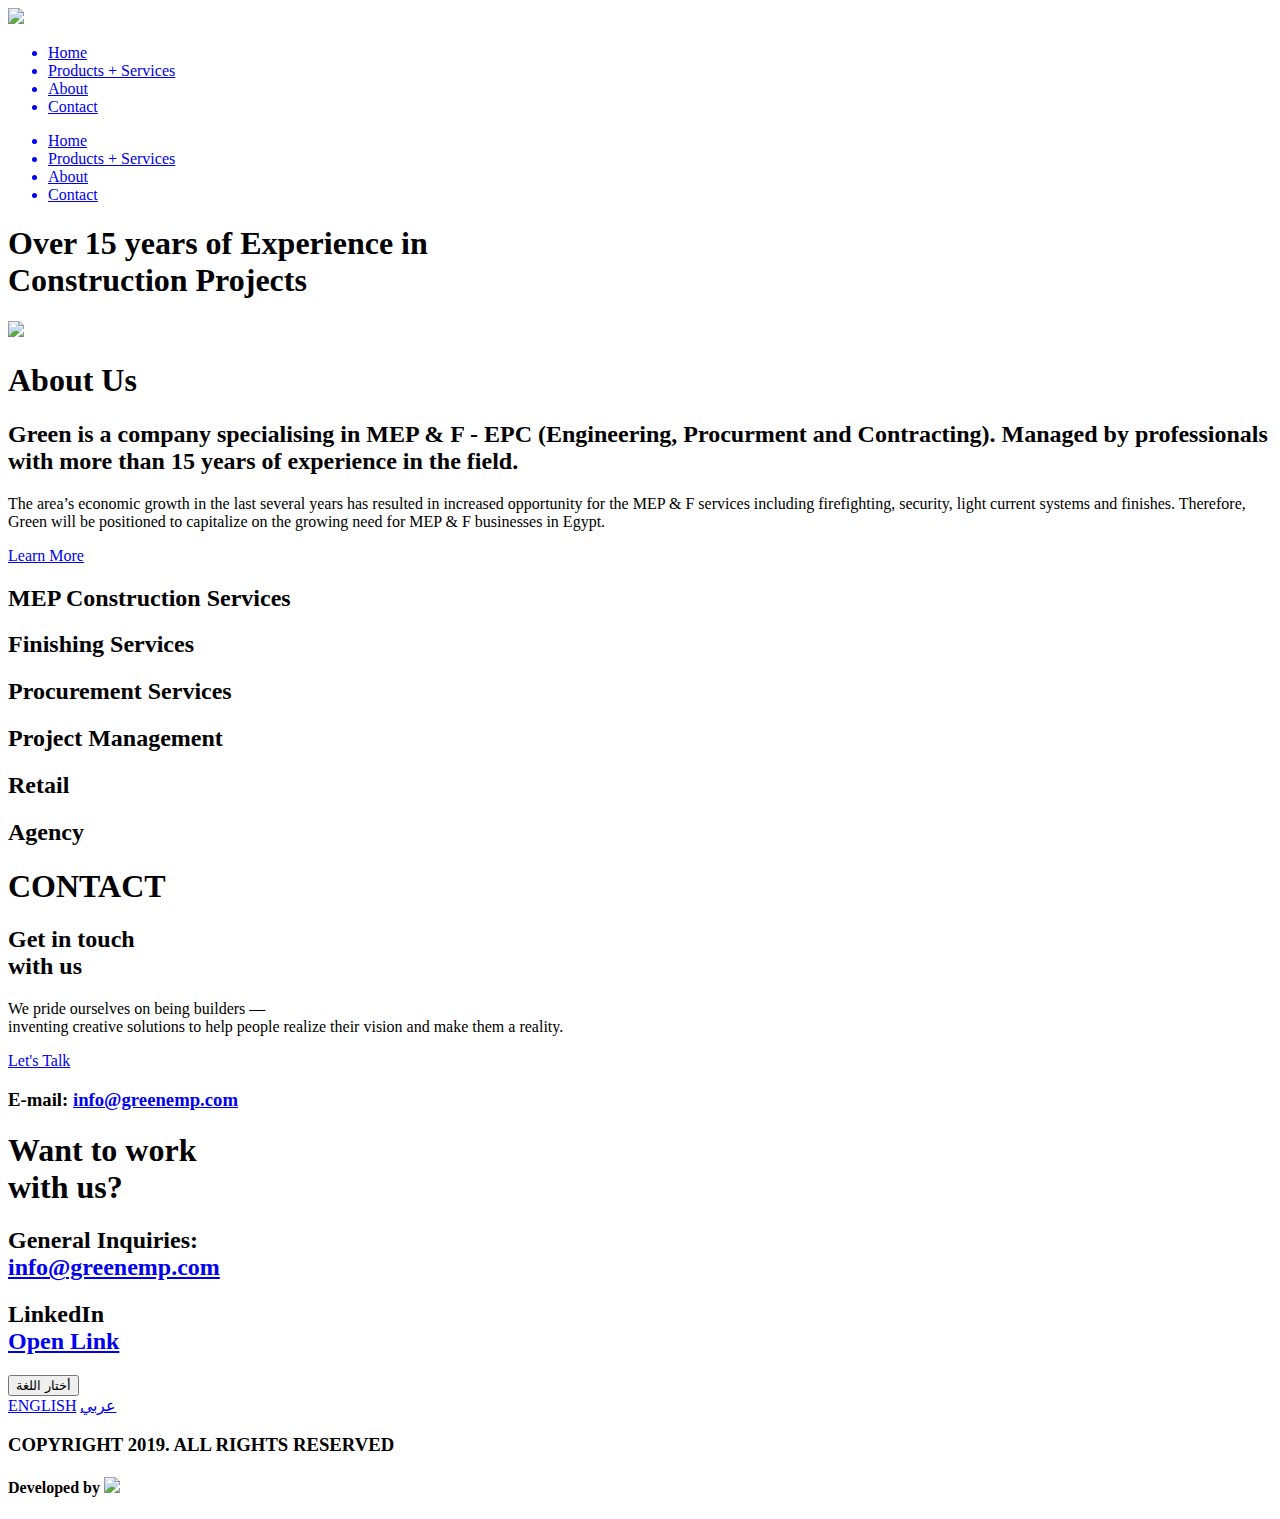
==== index.html @ 21b4caaf "Add files via upload" ====
<!doctype html>
<html lang="en">

<head>

    <title>Green - Electromechanical Projects</title>
    <meta charset="UTF-8" />
    <meta name="viewport" content="width=device-width, initial-scale=1, maximum-scale=1, minimum-scale=1, user-scalable=no" />
    <link rel="shortcut icon" type="image/png" href="img/generic/favicon.png" />

    <!--fonts-->
    <link href="https://fonts.googleapis.com/css?family=Montserrat:400,600,800" rel="stylesheet">
    
    <!-- css -->
    <link rel="stylesheet" type="text/css" href="css/reset.css">
    <link rel="stylesheet" type="text/css" href="css/style.css">
    <link rel="stylesheet" type="text/css" href="css/hamburgers.css" rel="stylesheet">

</head>


<body>

    <nav>

        <div class="flex-1">
            <a href="index.html"><img src="img/generic/green-logo-white.svg"></a>
        </div>

        <ul class="flex-2 desktop-nav">
            <a href="index.html">
                <li class="current-page">Home</li>
            </a>

            <a href="products.html">
                <li>Products + Services</li>
            </a>

            <a href="aboutus-company.html">
                <li>About</li>
            </a>

            <a href="contact.html">
                <li>Contact</li>
            </a>
        </ul>

        <div class="hamburger hamburger--3dy" type="button" id="burger-button">
            <span class="hamburger-box">
                <span class="hamburger-inner"></span>
            </span>
        </div>

        <div id="mobileMenu" class="mobileMenuInactive">

            <ul id="mobileMenuUl" class="UlTransparent">

                <a href="index.html">
                    <li class="current-page">Home</li>
                </a>

                <a href="products.html">
                    <li>Products + Services</li>
                </a>

                <a href="aboutus-company.html">
                    <li>About</li>
                </a>

                <a href="contact.html">
                    <li>Contact</li>
                </a>

            </ul>

        </div>

    </nav>
    
    <section class="homepage-intro">
        
        <h1>Over 15 years of Experience in<br>Construction Projects</h1>
        <img src="img/homepage/more.svg">
        
    </section>
    
    <section class="homepage-intro-img"></section>
    
    <section class="homepage-about">
        <div class="page-padding">
            <div class="flex-1">
                <h1>About Us</h1>
                <h2>Green is a company specialising in MEP & F - EPC (Engineering, Procurment and Contracting). Managed by professionals with more than 15 years of experience in the field.</h2>
                <p>The area’s economic growth in the last several years has resulted in increased opportunity for the MEP & F services including firefighting, security, light current systems and finishes. Therefore, Green will be positioned to capitalize on the growing need for MEP & F businesses in Egypt.</p>
                <a href="aboutus-company.html" class="CTA"><div>Learn More</div></a>
            </div>
            <div class="flex-2">
                
            </div>
        </div>
    </section>
    
    <section class="homepage-services">
        
        <div class="flex-1">
            <a href="products.html"><div class="img"></div></a>
            <h2>MEP Construction Services</h2>
        </div>
        <div class="flex-2">
            <a href="products.html"><div class="img"></div></a>
            <h2>Finishing Services</h2>
        </div>
        <div class="flex-3">
            <a href="products.html"><div class="img"></div></a>
            <h2>Procurement Services</h2>
        </div>
        
        <div class="flex-4">
            <a href="products.html"><div class="img"></div></a>
            <h2>Project Management</h2>
        </div>
        <div class="flex-5">
            <a href="products.html"><div class="img"></div></a>
            <h2>Retail</h2>
        </div>
        <div class="flex-6">
            <a href="products.html"><div class="img"></div></a>
            <h2>Agency</h2>
        </div>
        
    </section>
    
    <section class="homepage-contact">
        
        <h1>CONTACT</h1>
        
        <div class="half-section">
        
            <div class="border"></div>
            
            <h2>Get in touch<br>with us</h2>
            
            <p>We pride ourselves on being builders —<br>
                inventing creative solutions to help people realize their vision and make them a reality.</p>
            
            <a href="#" class="letstalk"><div>Let's Talk</div></a>
            
            <h3>E-mail: <a href="#">info@greenemp.com</a></h3>
            
            <div class="border"></div>
        
        </div>
        
    </section>
    
    <footer>
        
        <div class="contact">
            <h1>Want to work<br>with us?</h1>
            <h2>General Inquiries:<br><a href="mailto:info@greenemp.com">info@greenemp.com</a></h2>
            <h2>LinkedIn<br><a href="https://www.linkedin.com/company/green-electromechanical-projects/?viewAsMember=true" target="_blank">Open Link</a></h2>
        </div>
		
		
			  <div class="dropdown lang-img">
  <button onclick="myFunction()" class="dropbtn">أختار اللغة</button>
  <div id="myDropdown" class="dropdown-content">
    <a href="#">ENGLISH</a>
    <a href="ar/index.html">عربي</a>
  </div>
</div>	
        
        <div class="credits">
            <h3>COPYRIGHT 2019. ALL RIGHTS RESERVED</h3>
            <h4>Developed by <a href="http://letterlust.studio" target="_blank"><img src="img/generic/letterlust_logo_white.svg"></a></h4>
        </div>
		
		

        
    </footer>
    
  	<script>
/* When the user clicks on the button, 
toggle between hiding and showing the dropdown content */
function myFunction() {
  document.getElementById("myDropdown").classList.toggle("show");
}

// Close the dropdown if the user clicks outside of it
window.onclick = function(event) {
  if (!event.target.matches('.dropbtn')) {
    var dropdowns = document.getElementsByClassName("dropdown-content");
    var i;
    for (i = 0; i < dropdowns.length; i++) {
      var openDropdown = dropdowns[i];
      if (openDropdown.classList.contains('show')) {
        openDropdown.classList.remove('show');
      }
    }
  }
}
</script>  
    
    <!--Hamburger Button Animation-->

    <script>
        // Look for .hamburger
        var hamburger = document.querySelector(".hamburger");
        var mobileMenu = document.querySelector("#mobileMenu");
        var mobileMenuUl = document.querySelector("#mobileMenuUl");
        // On click
        hamburger.addEventListener("click", function() {
            // Toggle class "is-active"
            hamburger.classList.toggle("is-active");
            // Open Menu
            mobileMenu.classList.toggle("mobileMenuActive");
            // Show Links
            mobileMenuUl.classList.toggle("UlOpaque");
        });
    </script>





</body>

</html>
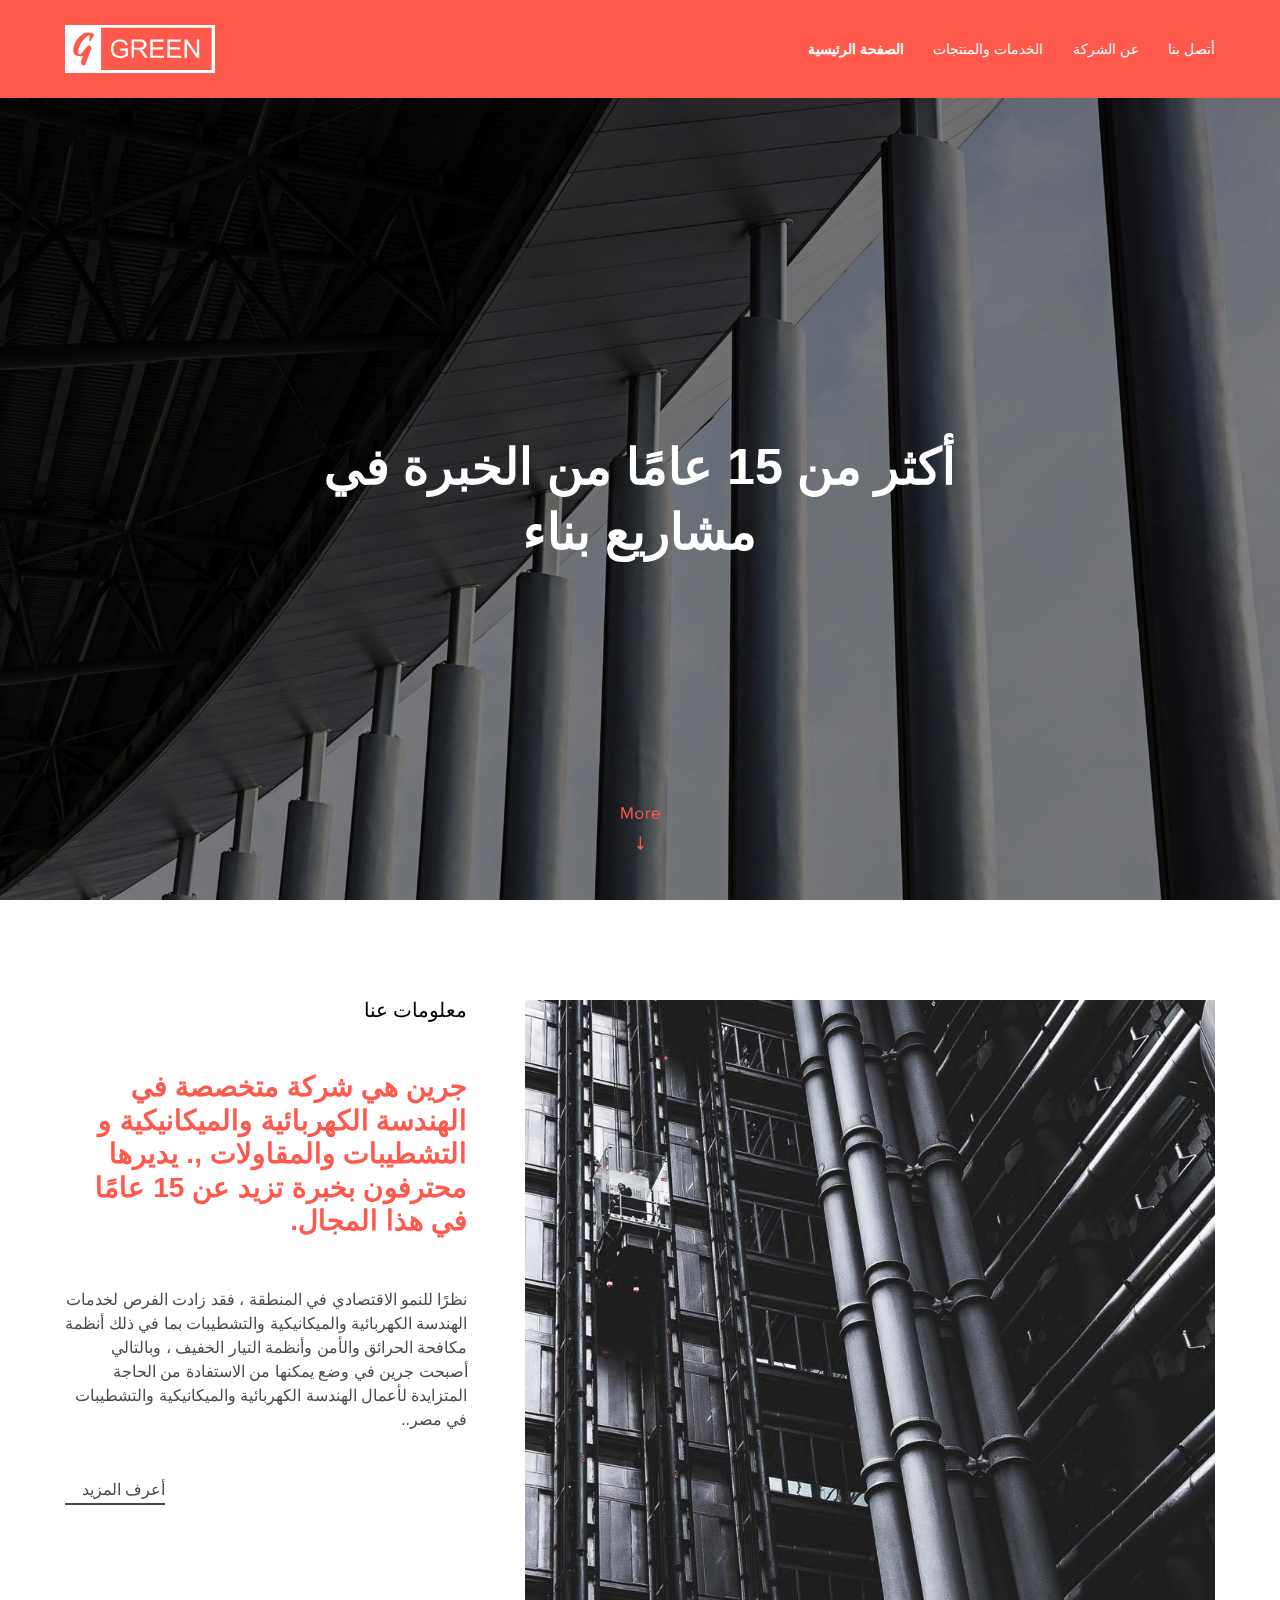
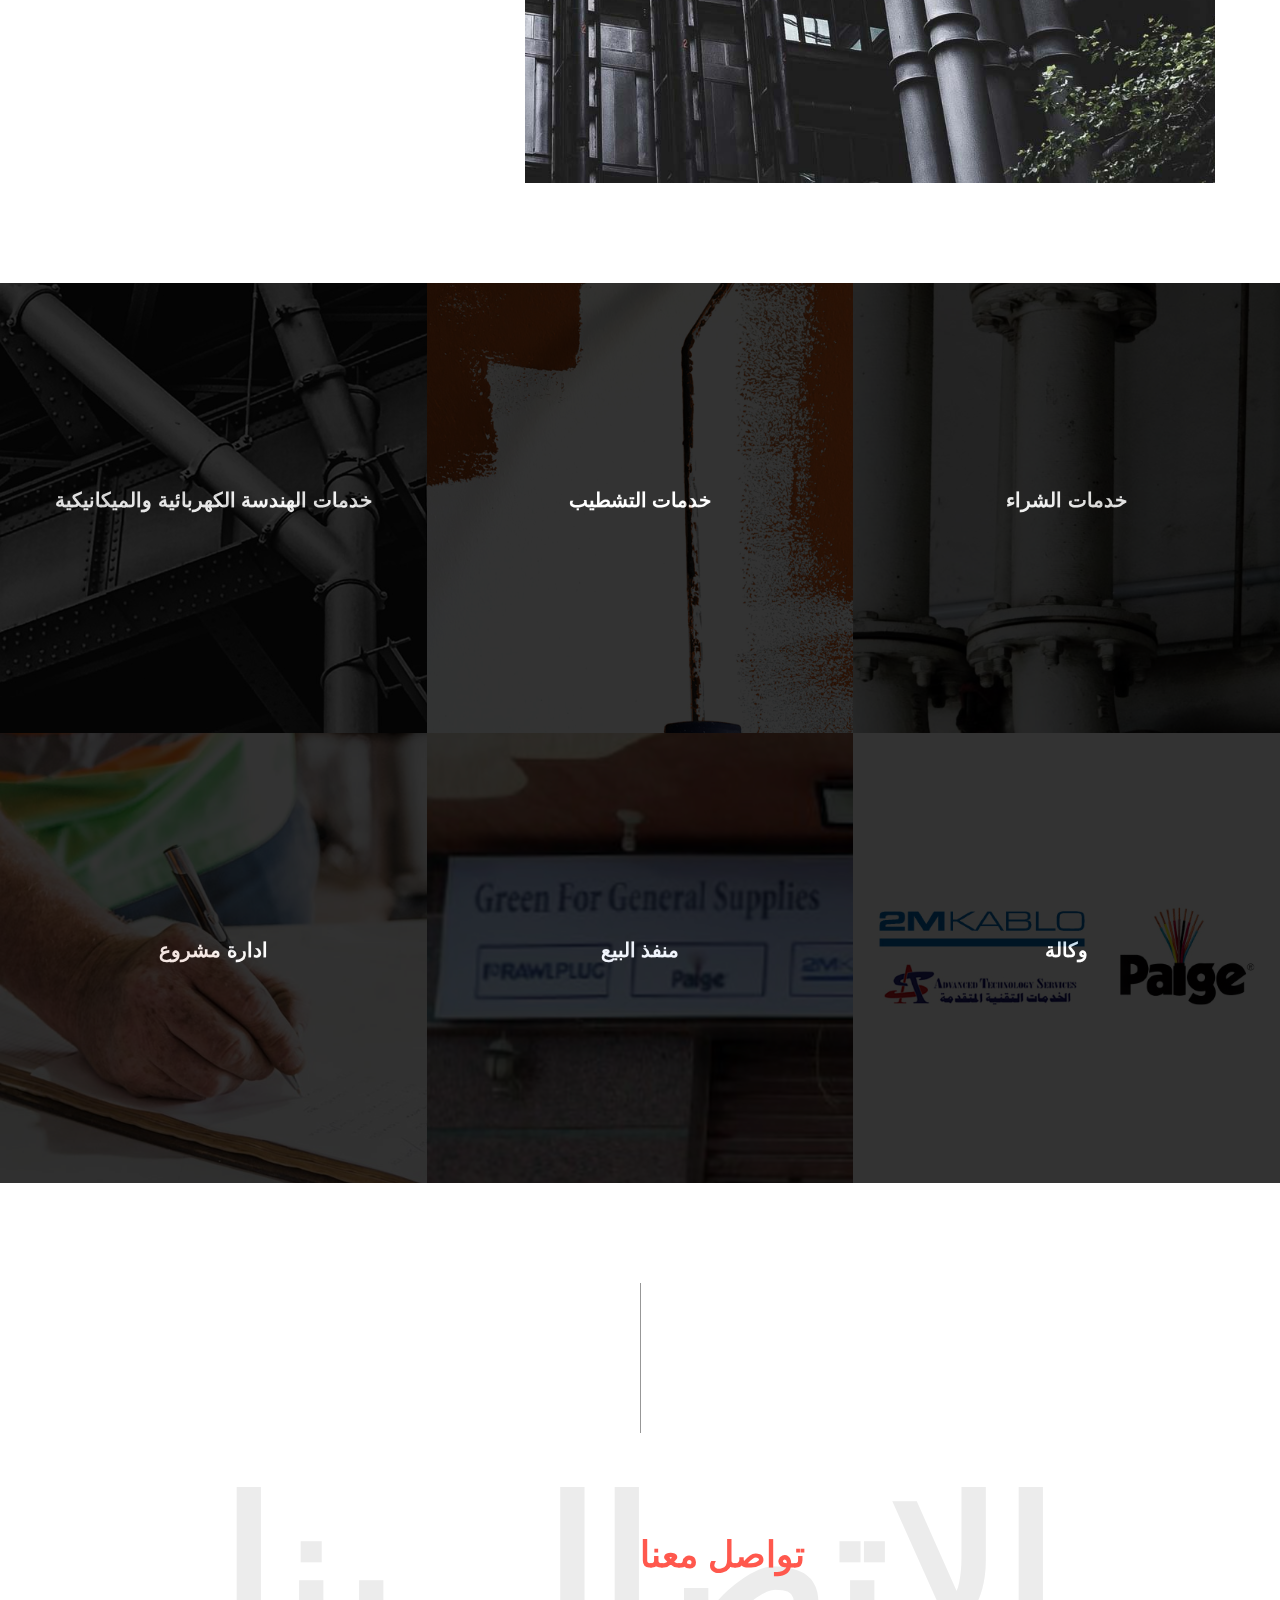
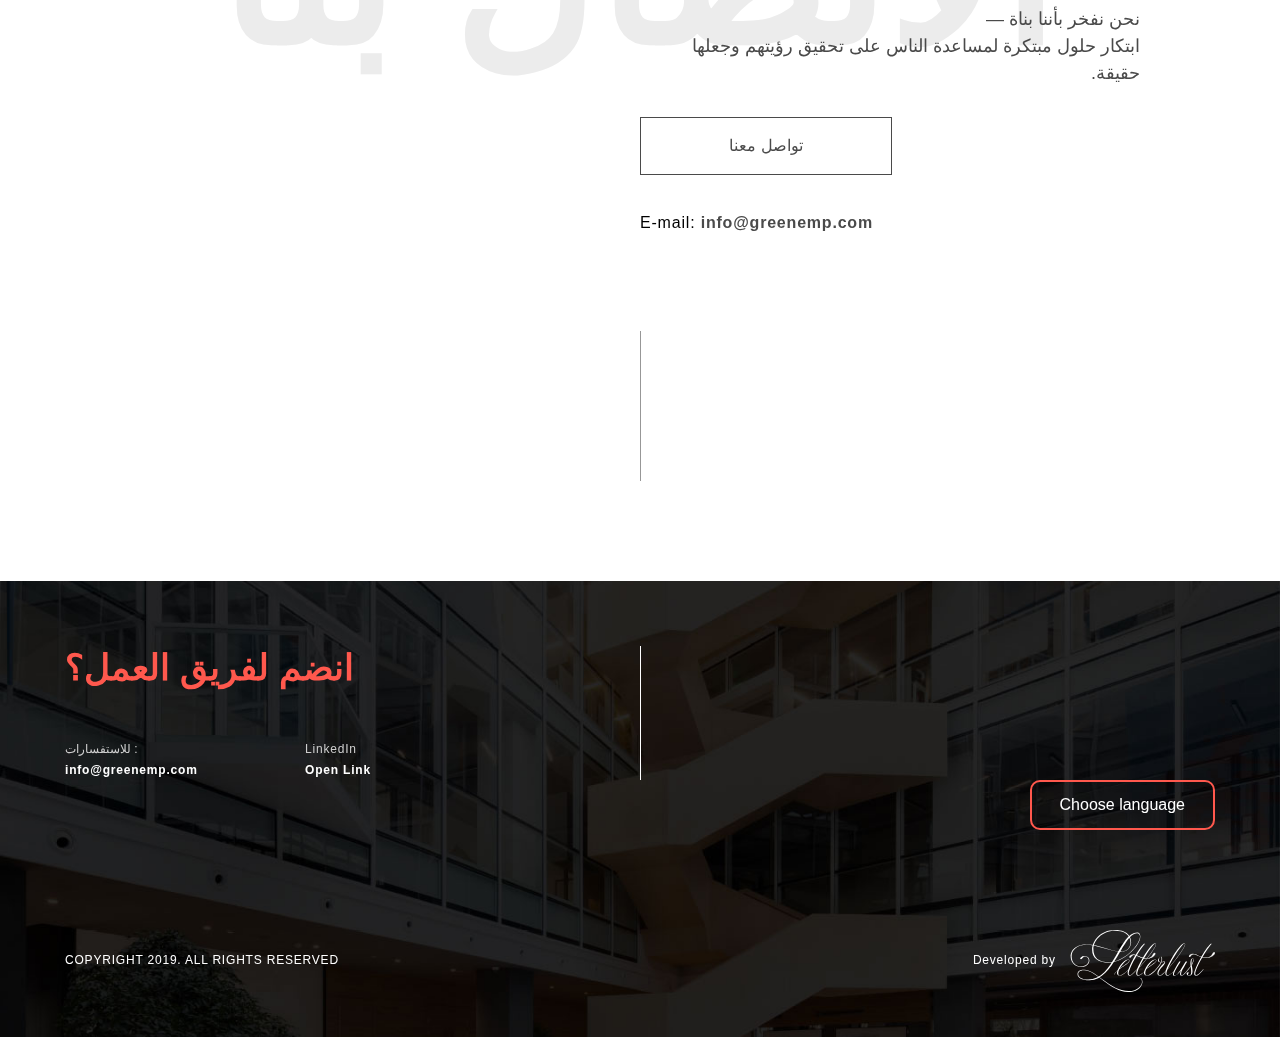
==== commit 24786506: "Add files via upload" ====
--- a/index.html
+++ b/index.html
@@ -1,5 +1,5 @@
 <!doctype html>
-<html lang="en">
+<html lang="en" >
 
 <head>
 
@@ -9,12 +9,16 @@
     <link rel="shortcut icon" type="image/png" href="img/generic/favicon.png" />
 
     <!--fonts-->
-    <link href="https://fonts.googleapis.com/css?family=Montserrat:400,600,800" rel="stylesheet">
+<link href="https://fonts.googleapis.com/css2?family=Almarai&display=swap" rel="stylesheet">
     
     <!-- css -->
     <link rel="stylesheet" type="text/css" href="css/reset.css">
     <link rel="stylesheet" type="text/css" href="css/style.css">
     <link rel="stylesheet" type="text/css" href="css/hamburgers.css" rel="stylesheet">
+	
+	
+	<link href="https://fonts.googleapis.com/css2?family=Almarai:wght@300&display=swap" rel="stylesheet">
+
 
 </head>
 
@@ -29,19 +33,19 @@
 
         <ul class="flex-2 desktop-nav">
             <a href="index.html">
-                <li class="current-page">Home</li>
+                <li class="current-page">الصفحة الرئيسية</li>
             </a>
 
             <a href="products.html">
-                <li>Products + Services</li>
+                <li>الخدمات والمنتجات</li>
             </a>
 
             <a href="aboutus-company.html">
-                <li>About</li>
+                <li>عن الشركة</li>
             </a>
 
             <a href="contact.html">
-                <li>Contact</li>
+                <li>أتصل بنا</li>
             </a>
         </ul>
 
@@ -55,21 +59,21 @@
 
             <ul id="mobileMenuUl" class="UlTransparent">
 
-                <a href="index.html">
-                    <li class="current-page">Home</li>
-                </a>
-
-                <a href="products.html">
-                    <li>Products + Services</li>
-                </a>
-
-                <a href="aboutus-company.html">
-                    <li>About</li>
-                </a>
-
-                <a href="contact.html">
-                    <li>Contact</li>
-                </a>
+            <a href="index.html">
+                <li class="current-page">الصفحة الرئيسية</li>
+            </a>
+
+            <a href="products.html">
+                <li>الخدمات والمنتجات</li>
+            </a>
+
+            <a href="aboutus-company.html">
+                <li>عن الشركة</li>
+            </a>
+
+            <a href="contact.html">
+                <li>أتصل بنا</li>
+            </a>
 
             </ul>
 
@@ -79,7 +83,8 @@
     
     <section class="homepage-intro">
         
-        <h1>Over 15 years of Experience in<br>Construction Projects</h1>
+        <h1>أكثر من 15 عامًا من الخبرة في
+<br>مشاريع بناء</h1>
         <img src="img/homepage/more.svg">
         
     </section>
@@ -89,10 +94,10 @@
     <section class="homepage-about">
         <div class="page-padding">
             <div class="flex-1">
-                <h1>About Us</h1>
-                <h2>Green is a company specialising in MEP & F - EPC (Engineering, Procurment and Contracting). Managed by professionals with more than 15 years of experience in the field.</h2>
-                <p>The area’s economic growth in the last several years has resulted in increased opportunity for the MEP & F services including firefighting, security, light current systems and finishes. Therefore, Green will be positioned to capitalize on the growing need for MEP & F businesses in Egypt.</p>
-                <a href="aboutus-company.html" class="CTA"><div>Learn More</div></a>
+                <h1 dir="rtl">معلومات عنا</h1>
+                <h2 dir="rtl">جرين هي شركة متخصصة في الهندسة الكهربائية والميكانيكية و التشطيبات والمقاولات ,. يديرها محترفون بخبرة تزيد عن 15 عامًا في هذا المجال.</h2>
+                <p dir="rtl">نظرًا للنمو الاقتصادي في المنطقة ، فقد زادت الفرص لخدمات الهندسة الكهربائية والميكانيكية والتشطيبات بما في ذلك أنظمة مكافحة الحرائق والأمن وأنظمة التيار الخفيف ، وبالتالي أصبحت جرين  في وضع يمكنها من الاستفادة من الحاجة المتزايدة لأعمال الهندسة الكهربائية والميكانيكية والتشطيبات  في مصر..</p>
+                <a href="aboutus-company.html " class="CTA"> <div dir="rtl">أعرف المزيد</div> </a>
             </div>
             <div class="flex-2">
                 
@@ -104,79 +109,76 @@
         
         <div class="flex-1">
             <a href="products.html"><div class="img"></div></a>
-            <h2>MEP Construction Services</h2>
+            <h2>خدمات الهندسة الكهربائية والميكانيكية </h2>
         </div>
         <div class="flex-2">
             <a href="products.html"><div class="img"></div></a>
-            <h2>Finishing Services</h2>
+            <h2>خدمات التشطيب</h2>
         </div>
         <div class="flex-3">
             <a href="products.html"><div class="img"></div></a>
-            <h2>Procurement Services</h2>
+            <h2>خدمات الشراء</h2>
         </div>
         
         <div class="flex-4">
             <a href="products.html"><div class="img"></div></a>
-            <h2>Project Management</h2>
+            <h2>ادارة مشروع</h2>
         </div>
         <div class="flex-5">
             <a href="products.html"><div class="img"></div></a>
-            <h2>Retail</h2>
+            <h2>منفذ البيع</h2>
         </div>
         <div class="flex-6">
             <a href="products.html"><div class="img"></div></a>
-            <h2>Agency</h2>
+            <h2>وكالة</h2>
         </div>
         
     </section>
     
     <section class="homepage-contact">
         
-        <h1>CONTACT</h1>
+        <h1>الاتصال بنا</h1>
         
         <div class="half-section">
         
             <div class="border"></div>
             
-            <h2>Get in touch<br>with us</h2>
-            
-            <p>We pride ourselves on being builders —<br>
-                inventing creative solutions to help people realize their vision and make them a reality.</p>
-            
-            <a href="#" class="letstalk"><div>Let's Talk</div></a>
+            <h2 > تواصل معنا </h2>
+            
+            <p dir="rtl">نحن نفخر بأننا بناة —<br>
+               ابتكار حلول مبتكرة لمساعدة الناس على تحقيق رؤيتهم وجعلها حقيقة. </p>
+            
+            <a href="#" class="letstalk"><div>تواصل معنا</div></a>
             
             <h3>E-mail: <a href="#">info@greenemp.com</a></h3>
             
             <div class="border"></div>
         
         </div>
-        
     </section>
     
     <footer>
         
-        <div class="contact">
-            <h1>Want to work<br>with us?</h1>
-            <h2>General Inquiries:<br><a href="mailto:info@greenemp.com">info@greenemp.com</a></h2>
+       <div class="contact" >
+            <h1  >انضم لفريق العمل؟</h1>
+            <h2>للاستفسارات :<br><a href="mailto:info@greenemp.com">info@greenemp.com</a></h2>
             <h2>LinkedIn<br><a href="https://www.linkedin.com/company/green-electromechanical-projects/?viewAsMember=true" target="_blank">Open Link</a></h2>
         </div>
 		
 		
-			  <div class="dropdown lang-img">
-  <button onclick="myFunction()" class="dropbtn">أختار اللغة</button>
-  <div id="myDropdown" class="dropdown-content">
-    <a href="#">ENGLISH</a>
-    <a href="ar/index.html">عربي</a>
-  </div>
-</div>	
+		
+				  <div class="dropdown lang-img">
+		  <button onclick="myFunction()" class="dropbtn">Choose language</button>
+		  <div id="myDropdown" class="dropdown-content">
+			<a href="#">عربي</a>
+			<a href="../index.html">ENGLISH</a>
+		  </div>
+		</div>		
         
         <div class="credits">
             <h3>COPYRIGHT 2019. ALL RIGHTS RESERVED</h3>
             <h4>Developed by <a href="http://letterlust.studio" target="_blank"><img src="img/generic/letterlust_logo_white.svg"></a></h4>
         </div>
-		
-		
-
         
     </footer>
     
--- a/css/style.css
+++ b/css/style.css
@@ -0,0 +1,1444 @@
+body {
+    font-family: 'Montserrat', sans-serif;
+    letter-spacing: 0.05em;
+}
+
+
+
+
+/*Generic Classes*/
+
+.nav-space {
+    padding-top: 75px;
+}
+
+.page-padding {
+    padding-left: 65px;
+    padding-right: 65px;
+}
+
+.CTA-section {
+    background: #FF584D;
+    text-align: center;
+    color: #fff;
+    padding: 120px 40px;
+}
+
+.CTA-section h2 {
+    font-size: 40px;
+    font-weight: 600;
+}
+
+.CTA-section p {
+    margin: 40px auto;
+    max-width: 700px;
+    line-height: 2.1em;
+}
+
+.CTA-section .contactus {
+    color: #fff;
+    text-decoration: none;
+}
+
+.CTA-section .contactus div {
+    border: solid 1px #fff;
+    width: 250px;
+    text-align: center;
+    padding: 20px 0;
+    margin: 0 auto;
+}
+
+.CTA-section .contactus div:hover {
+    background: #fff;
+    color: #FF584D;
+    border: solid 1px #fff;
+}
+
+
+
+/*Large Desktop*/
+
+/*Navigation*/
+
+nav {
+    background: #FF584D;
+    padding: 25px 0;
+    position: fixed;
+    top: 0;
+    left;
+    0;
+    width: 100%;
+    z-index: 100;
+}
+
+nav .flex-1 {
+    float: left;
+    margin-left: 65px;
+}
+
+nav .flex-2 {
+    float: right;
+    margin-top: 16px;
+    margin-right: 65px;
+}
+
+nav .flex-1 img {
+    width: 150px;
+    float: left;
+}
+
+nav .flex-1 p {
+    float: left;
+    color: #fff;
+    font-size: 14px;
+    font-weight: 600;
+    margin-top: 16px;
+    margin-left: 50px;
+}
+
+.desktop-nav li {
+    display: inline;
+    padding-left: 25px;
+    font-size: 14px;
+    text-align: right;
+}
+
+nav a {
+    color: #fff;
+    text-decoration: none;
+}
+
+nav li:hover {
+    opacity: 0.5;
+}
+
+.current-page {
+    font-weight: 600;
+}
+
+
+.desktop-nav {
+    display: block;
+}
+
+#burger-button {
+    display: none;
+    position: absolute;
+    top: 22px;
+    right: 25px;
+    z-index: 100;
+}
+
+#mobileMenu {
+    display: block;
+    background: #FF584D;
+    position: fixed;
+    width: 100%;
+    height: 100%;
+    top: 0;
+    z-index: 50;
+
+    -webkit-transition: all .3s ease-in-out 0s;
+    transition: all .3s ease-in-out 0s;
+}
+
+.mobileMenuInactive {
+    left: 100%;
+}
+
+.mobileMenuActive {
+    left: 0;
+}
+
+#mobileMenuUl {
+    -webkit-transition: all .2s linear 0.3s;
+    transition: all .2s linear 0.3s;
+}
+
+.UlTransparent {
+    opacity: 0;
+}
+
+.UlOpaque {
+    opacity: 1;
+}
+
+#mobileMenu ul {
+    margin-left: 45px;
+    margin-top: 100px;
+}
+
+#mobileMenu li {
+    margin: 40px 0;
+    font-size: 16px;
+    text-transform: uppercase;
+}
+
+/*Homepage Intro*/
+
+.homepage-intro-img {
+    position: fixed;
+    top: 0;
+    left: 0;
+    z-index: -100;
+    height: 100vh;
+    width: 100%;
+    background-image: url('../img/homepage/homepage-intro.jpg');
+    background-repeat: no-repeat;
+    -webkit-background-size: cover;
+    -moz-background-size: cover;
+    -o-background-size: cover;
+    background-size: cover;
+    background-position: center;
+}
+
+.homepage-intro {
+    height: 100vh;
+    width: 100%;
+    position: relative;
+}
+
+.homepage-intro h1 {
+    text-align: center;
+    position: absolute;
+    width: 100%;
+    top: 50%;
+    margin-top: -15px;
+
+    color: #fff;
+
+    font-size: 50px;
+    font-weight: 600;
+    line-height: 1.3em;
+
+    height: 130px;
+}
+
+.homepage-intro img {
+    position: absolute;
+    width: 40px;
+    bottom: 50px;
+    left: 50%;
+    margin-left: -20px;
+}
+
+/*Homepage About*/
+
+.homepage-about {
+    background: #fff;
+    padding-top: 100px;
+    padding-bottom: 100px;
+    overflow: hidden;
+    position: relative;
+    min-height: 70vh;
+}
+
+.homepage-about .flex-1 {
+    width: 35%;
+    float: left;
+}
+
+.homepage-about .flex-1 h1 {
+    font-size: 20px;
+}
+
+.homepage-about .flex-1 h2 {
+    font-size: 36px;
+    line-height: 1.2em;
+    font-weight: 600;
+    margin: 50px 0;
+    color: #FF584D;
+}
+
+.homepage-about .flex-1 p {
+    font-size: 18px;
+    line-height: 1.5em;
+    margin: 50px 0;
+    color: #4A4A4A;
+}
+
+.homepage-about .flex-1 .CTA {
+    color: #4A4A4A;
+    text-decoration: none;
+}
+
+.homepage-about .flex-1 .CTA div {
+    padding-bottom: 5px;
+    border-bottom: solid 2px #4A4A4A;
+    width: 100px;
+
+    -webkit-transition: all .1s ease-in-out 0s;
+    transition: all .1s ease-in-out 0s;
+}
+
+.homepage-about .flex-1 .CTA div:hover {
+    border-bottom: solid 4px #FF584D;
+}
+
+.homepage-about .flex-2 {
+    height: 87vh;
+    width: 60%;
+    float: right;
+    background-image: url('../img/homepage/homepage-about.jpg');
+    background-repeat: no-repeat;
+    -webkit-background-size: cover;
+    -moz-background-size: cover;
+    -o-background-size: cover;
+    background-size: cover;
+    background-position: center;
+}
+
+/*Homepage Services*/
+
+.homepage-services {
+    height: 100vh;
+    background: #000;
+}
+
+.homepage-services > div {
+    width: 33.333%;
+    float: left;
+    height: 50vh;
+}
+
+.homepage-services > div .img {
+    opacity: 0.2;
+}
+
+.homepage-services > div .img:hover {
+    opacity: 0.4;
+}
+
+.homepage-services .flex-1 .img {
+    height: 50vh;
+    background-image: url('../img/homepage/services-mepconstructionservices.jpg');
+    background-repeat: no-repeat;
+    -webkit-background-size: cover;
+    -moz-background-size: cover;
+    -o-background-size: cover;
+    background-size: cover;
+    background-position: center;
+}
+
+.homepage-services .flex-2 .img {
+    height: 50vh;
+    background-image: url('../img/homepage/services-finishingservices.jpg');
+    background-repeat: no-repeat;
+    -webkit-background-size: cover;
+    -moz-background-size: cover;
+    -o-background-size: cover;
+    background-size: cover;
+    background-position: center;
+}
+
+.homepage-services .flex-3 .img {
+    height: 50vh;
+    background-image: url('../img/homepage/services-procurementservices.jpg');
+    background-repeat: no-repeat;
+    -webkit-background-size: cover;
+    -moz-background-size: cover;
+    -o-background-size: cover;
+    background-size: cover;
+    background-position: center;
+}
+
+.homepage-services .flex-4 .img {
+    height: 50vh;
+    background-image: url('../img/homepage/services-projectmanagement.jpg');
+    background-repeat: no-repeat;
+    -webkit-background-size: cover;
+    -moz-background-size: cover;
+    -o-background-size: cover;
+    background-size: cover;
+    background-position: center;
+}
+
+.homepage-services .flex-5 .img {
+    height: 50vh;
+    background-image: url('../img/homepage/services-retail.jpg');
+    background-repeat: no-repeat;
+    -webkit-background-size: cover;
+    -moz-background-size: cover;
+    -o-background-size: cover;
+    background-size: cover;
+    background-position: center;
+}
+
+.homepage-services .flex-6 .img {
+    height: 50vh;
+    background-image: url('../img/homepage/services-agency.jpg');
+    background-repeat: no-repeat;
+    -webkit-background-size: cover;
+    -moz-background-size: cover;
+    -o-background-size: cover;
+    background-size: cover;
+    background-position: center;
+}
+
+.homepage-services h2 {
+    font-size: 20px;
+    font-weight: 600;
+    color: #fff;
+    text-align: center;
+    margin-top: -27vh;
+}
+
+
+/*Homepage Contact*/
+
+.homepage-contact {
+    padding: 100px 0;
+    background: #fff;
+}
+
+.homepage-contact h1 {
+    text-align: center;
+    font-size: 200px;
+    font-weight: 800;
+    letter-spacing: 0.1em;
+    color: #ececec;
+
+    position: absolute;
+    width: 100%;
+    margin-top: 190px;
+}
+
+.homepage-contact .half-section {
+    width: 50%;
+    margin-left: 50%;
+    position: relative;
+    z-index: 10;
+}
+
+.homepage-contact h2 {
+    color: #FF584D;
+    font-size: 36px;
+    line-height: 1.2em;
+    font-weight: 600;
+    margin-top: 100px;
+}
+
+.homepage-contact p {
+    color: #4A4A4A;
+    font-size: 18px;
+    line-height: 1.5em;
+    margin: 30px 0;
+    width: 500px;
+}
+
+.homepage-contact .letstalk {
+    color: #4A4A4A;
+    text-decoration: none;
+}
+
+.homepage-contact .letstalk div {
+    border: solid 1px #4A4A4A;
+    width: 250px;
+    text-align: center;
+    padding: 20px 0;
+    margin-bottom: 40px;
+}
+
+.homepage-contact .letstalk div:hover {
+    background: #FF584D;
+    color: #fff;
+    border: solid 1px #FF584D;
+}
+
+.homepage-contact h3 {
+    font-size: 16px;
+    margin-bottom: 100px;
+}
+
+.homepage-contact h3 a {
+    color: #4A4A4A;
+    text-decoration: none;
+    font-weight: 600;
+}
+
+.homepage-contact h3 a:hover {
+    color: #FF584D;
+}
+
+.homepage-contact .border {
+    height: 150px;
+    border-left: solid 1px #979797;
+}
+
+
+/*Generic*/
+
+.page-intro {
+    height: 70vh;
+    margin-top: 98px;
+    position: relative;
+}
+
+.page-intro-img {
+    position: fixed;
+    top: 0;
+    left: 0;
+    z-index: -100;
+    height: 100vh;
+    width: 100%;
+}
+
+.page-intro h1 {
+    color: #fff;
+    font-size: 50px;
+    font-weight: 800;
+
+    text-align: center;
+    position: absolute;
+    width: 100%;
+    top: 50%;
+    margin-top: -25px;
+
+    height: 50px;
+}
+
+/*Products & Services*/
+
+.products-intro-img {
+    background-image: url('../img/services/services-intro.jpg');
+    background-repeat: no-repeat;
+    -webkit-background-size: cover;
+    -moz-background-size: cover;
+    -o-background-size: cover;
+    background-size: cover;
+    background-position: center;
+}
+
+.product-list {
+    background: #fff;
+    padding: 65px;
+}
+
+.product-list .container {
+    display: flex;
+    justify-content: space-between;
+}
+
+.product-list .container > div {
+    width: 30%;
+}
+
+.product-list img {
+    width: 100%;
+}
+
+.product-list h2 {
+    color: #4A4A4A;
+    font-size: 26px;
+    line-height: 1.4;
+    font-weight: 600;
+    margin: 45px 0 40px 0;
+}
+
+.product-list p {
+    color: #4A4A4A;
+    font-size: 18px;
+    line-height: 1.7em;
+    margin: 40px 0;
+}
+
+.product-list a {
+    color: #FF584D;
+    text-decoration: none;
+}
+
+
+
+/*About Us - Company*/
+
+.about-company-intro-img {
+    background-image: url('../img/about/about-company-bg.jpg');
+    background-repeat: no-repeat;
+    -webkit-background-size: cover;
+    -moz-background-size: cover;
+    -o-background-size: cover;
+    background-size: cover;
+    background-position: center;
+}
+
+.about-nav {
+    width: 600px;
+    position: absolute;
+    bottom: 100px;
+    left: 50%;
+    margin-left: -300px;
+    overflow: hidden;
+}
+
+.about-nav a {
+    color: #fff;
+    text-decoration: none;
+}
+
+.about-nav div {
+    text-align: center;
+    width: 50%;
+    float: left;
+    padding-bottom: 20px;
+
+    -webkit-transition: all .3s ease-in-out 0s;
+    transition: all .3s ease-in-out 0s;
+}
+
+.about-nav div:hover {
+    border-bottom: solid 2px #fff;
+}
+
+.about-nav .selected {
+    border-bottom: solid 2px #fff;
+}
+
+
+.aboutus-company {
+    background: #fff;
+    padding: 65px;
+}
+
+.aboutus-company .about-us,
+.aboutus-company .objectives,
+.aboutus-company .mission {
+    overflow: hidden;
+}
+
+
+
+.aboutus-company h1 {
+    font-size: 20px;
+    font-weight: 600;
+    margin-bottom: 65px;
+}
+
+.aboutus-company h2 {
+    font-size: 30px;
+    line-height: 1.5em;
+    font-weight: 600;
+    margin-bottom: 65px;
+    margin-right: 60px;
+    color: #FF584D;
+    float: left;
+    width: 50%;
+}
+
+.aboutus-company p {
+    font-size: 18px;
+    line-height: 1.7em;
+    margin-bottom: 65px;
+    color: #4A4A4A;
+}
+
+.aboutus-company .side-image {
+    width: 600px;
+}
+
+.aboutus-company .full-width {
+    width: 100%;
+}
+
+.aboutus-company .objectives,
+.aboutus-company .mission {
+    margin-top: 65px;
+}
+
+.aboutus-company .objectives h1,
+.aboutus-company .mission h1 {
+    color: #FF584D;
+}
+
+.aboutus-company .objectives h2,
+.aboutus-company .mission h2 {
+    color: #4A4A4A;
+}
+
+.aboutus-company .objectives img {
+    float: right;
+    margin-top: -100px;
+}
+
+.aboutus-company .mission img {
+    float: left;
+    margin-right: 60px;
+}
+
+
+
+
+
+.aboutus-company-keystosuccess {
+    background: #eeeeee;
+    padding: 65px;
+    overflow: hidden;
+}
+
+.aboutus-company-keystosuccess h1 {
+    text-transform: uppercase;
+    font-size: 36px;
+    font-weight: 600;
+    color: #4A4A4A;
+    margin-bottom: 45px;
+}
+
+.aboutus-company-keystosuccess p {
+    font-size: 14px;
+    line-height: 2.3em;
+}
+
+.aboutus-company-keystosuccess p b {
+    font-weight: 600;
+}
+
+.aboutus-company-keystosuccess p img {
+    width: 25px;
+    margin-right: 8px;
+    vertical-align: middle;
+}
+
+.aboutus-company-keystosuccess > img {
+    width: 400px;
+    float: right;
+    margin-left: 60px;
+}
+
+
+
+
+/*About Us - Founders*/
+
+.about-founders-intro-img {
+    background-image: url('../img/about/about-founders-bg.jpg');
+    background-repeat: no-repeat;
+    -webkit-background-size: cover;
+    -moz-background-size: cover;
+    -o-background-size: cover;
+    background-size: cover;
+    background-position: center;
+}
+
+.aboutus-founders {
+    padding: 65px;
+    color: #4A4A4A;
+    background: #fff;
+}
+
+.aboutus-founders .container {
+    display: flex;
+}
+
+.aboutus-founders .flex-1,
+.aboutus-founders .flex-2 {
+    width: 50%;
+}
+
+.aboutus-founders img {
+    width: 400px;
+}
+
+.aboutus-founders h1 {
+    font-size: 26px;
+    font-weight: 600;
+    color: #FF584D;
+    margin: 25px 0;
+}
+
+.aboutus-founders p {
+    font-size: 14px;
+    line-height: 1.9em;
+    color: #4A4A4A;
+    max-width: 700px;
+}
+
+.aboutus-founders p span {
+    font-weight: 600;
+    font-size: 16px;
+}
+
+
+/*Contact*/
+
+.contact-page {
+    margin-top: 98px;
+    padding: 65px;
+    display: flex;
+    justify-content: space-between;
+    color: #4A4A4A;
+}
+
+.contact-page .flex-1,
+.contact-page .flex-2 {
+    width: 48%;
+}
+
+.contact-page .flex-1 img {
+    width: 100%;
+}
+
+.contact-page h1 {
+    font-size: 40px;
+    font-weight: 600;
+    margin-bottom: 50px;
+}
+
+.contact-page h2 {
+    font-size: 20px;
+}
+
+.contact-page h3 {
+    font-size: 20px;
+    line-height: 1.6em;
+    font-weight: 600;
+    margin-top: 25px;
+}
+
+.contact-page h3 span {
+    font-weight: 400;
+}
+
+.contact-page form {
+    margin-top: 50px;
+}
+
+.contact-page form input,
+.contact-page form textarea {
+    width: 350px;
+    padding: 20px;
+    margin-bottom: 25px;
+    border: solid 1px #4A4A4A;
+    text-transform: uppercase;
+    font-size: 14px;
+    letter-spacing: 0.05em;
+    font-weight: 600;
+    font-family: 'Montserrat', sans-serif;
+    display: block;
+}
+
+.contact-page #submit {
+    background: #FF584D;
+    color: #fff;
+    width: 392px;
+    border: none;
+}
+
+.contact-page #submit:hover {
+    background: #000;
+}
+
+/*Footer*/
+
+footer {
+
+    padding: 65px 65px 45px 65px;
+
+    background-image: url('../img/generic/footer.jpg');
+    background-repeat: no-repeat;
+    -webkit-background-size: cover;
+    -moz-background-size: cover;
+    -o-background-size: cover;
+    background-size: cover;
+    background-position: center;
+}
+
+footer .contact {
+    width: 50%;
+    border-right: solid 1px #fff;
+    overflow: hidden;
+}
+
+footer h1 {
+    color: #FF584D;
+    font-size: 36px;
+    line-height: 1.2em;
+    font-weight: 600;
+    margin-bottom: 50px;
+}
+
+footer .contact h2 {
+    color: #cecece;
+    font-size: 12px;
+    line-height: 1.7em;
+    width: 240px;
+    float: left;
+}
+
+footer .contact h2 a {
+    color: #fff;
+    text-decoration: none;
+    font-weight: 600;
+}
+
+footer .contact h2 a:hover {
+    color: #FF584D;
+}
+
+footer .credits {
+    overflow: hidden;
+    color: #fff;
+    font-size: 12px;
+    margin-top: 150px;
+}
+
+footer .credits h3 {
+    float: left;
+    margin-top: 24px;
+}
+
+footer .credits h4 {
+    float: right;
+}
+
+footer .credits h4 img {
+    width: 145px;
+    vertical-align: middle;
+    margin-left: 10px;
+}
+
+
+
+
+
+
+
+.lang-img {
+	float: right;
+	vertical-align: middle;
+	margin-left: 10px;
+	}
+	
+.lang-font {
+	float: right;
+	vertical-align: middle;
+	margin-left: 10px;
+	font-size:15px;
+	color:white;
+	text-decoration:none;
+	}
+	
+	
+
+
+.dropbtn {
+  color: #dc3545;
+  background-color: transparent;
+  background-image: none;
+  border-color: #dc3545;
+  border:2px solid #ff584d;
+  border-radius: 10px;
+  font-size: 16px;
+  color: white;
+  font-size: 16px;
+    padding: 14px 28px;
+
+}
+
+.dropbtn:hover, .dropbtn:focus {
+  color: #fff;
+  background-color: #dc3545;
+  border-color: #dc3545;
+  }
+
+.dropdown {
+  position: relative;
+  display: inline-block;
+}
+
+.dropdown-content {
+  display: none;
+  position: absolute;
+  background-color: #ffffff;
+  min-width: 160px;
+  overflow: auto;
+  box-shadow: 0px 8px 16px 0px rgba(0,0,0,0.2);
+  z-index: 1;
+}
+
+.dropdown-content a {
+  color: black;
+  padding: 12px 16px;
+  text-decoration: none;
+  display: block;
+}
+
+.dropdown a:hover {background-color: #ddd;}
+
+.show {display: block;}
+
+
+
+
+
+
+
+
+/*Responsiveness*/
+
+
+/*	Less than 1020 Laptop */
+
+@media (max-width: 1650px) {
+
+    .homepage-about .flex-1 h2 {
+        font-size: 28px;
+    }
+
+    .homepage-about .flex-1 p {
+        font-size: 16px;
+    }
+
+    .product-list h2 {
+        font-size: 20px;
+    }
+
+    .product-list p {
+        font-size: 14px;
+    }
+
+    .aboutus-company h1 {
+        font-size: 18px;
+    }
+
+    .aboutus-company h2 {
+        font-size: 22px;
+        line-height: 1.7em;
+        width: 50%;
+    }
+
+    .aboutus-company p {
+        font-size: 18px;
+        line-height: 1.7em;
+        color: #4A4A4A;
+    }
+
+    .aboutus-company .side-image {
+        width: 400px;
+    }
+
+    .aboutus-company-keystosuccess p {
+        font-size: 15px;
+        line-height: 2.3em;
+    }
+
+    .aboutus-founders p {
+        max-width: 440px;
+    }
+
+    .contact-page h1 {
+        font-size: 30px;
+    }
+
+    .contact-page h2 {
+        font-size: 16px;
+    }
+
+    .contact-page h3 {
+        font-size: 16px;
+    }
+
+}
+
+
+/*	Less than 1100 iPad */
+
+@media (max-width: 1100px) {
+
+    .desktop-nav {
+        display: none;
+    }
+
+    #burger-button {
+        display: block;
+    }
+
+    nav .flex-1 {
+        margin-left: 40px;
+    }
+
+    .page-padding {
+        padding-left: 40px;
+        padding-right: 40px;
+    }
+
+    .homepage-intro h1 {
+        width: 450px;
+        margin-top: -80px;
+        font-size: 40px;
+        left: 50%;
+        margin-left: -225px;
+        height: 210px;
+    }
+
+
+    .homepage-about .flex-1 {
+        width: 60%;
+    }
+
+    .homepage-about .flex-2 {
+        height: 70vh;
+        width: 35%;
+    }
+
+    .homepage-about .flex-1 h1 {
+        font-size: 18px;
+    }
+
+    .homepage-about .flex-1 h2 {
+        font-size: 25px;
+        line-height: 1.3em;
+    }
+
+    .homepage-about .flex-1 p {
+        font-size: 16px;
+        line-height: 1.5em;
+    }
+
+    .homepage-services h2 {
+        font-size: 14px;
+    }
+
+    .homepage-contact h1 {
+        font-size: 120px;
+        width: 100%;
+        margin-top: 190px;
+    }
+
+    .homepage-contact p {
+        font-size: 14px;
+        line-height: 1.8em;
+        width: 400px;
+    }
+
+    .homepage-contact h3 {
+        font-size: 14px;
+    }
+
+    .page-intro h1 {
+        font-size: 36px;
+        margin-top: -20px;
+        height: 40px;
+    }
+
+    .product-list h2 {
+        font-size: 16px;
+        line-height: 1.4em;
+        margin: 45px 0 20px 0;
+    }
+
+    .product-list p {
+        font-size: 14px;
+        line-height: 1.7em;
+        margin: 20px 0;
+    }
+
+    .CTA-section h2 {
+        font-size: 30px;
+    }
+
+    .CTA-section p {
+        font-size: 14px;
+        max-width: 550px;
+    }
+
+    .aboutus-company {
+        padding: 40px;
+    }
+
+    .aboutus-company h1 {
+        font-size: 18px;
+    }
+
+    .aboutus-company h2 {
+        font-size: 20px;
+        line-height: 1.55em;
+        width: 50%;
+    }
+
+    .aboutus-company p {
+        font-size: 15px;
+        line-height: 1.7em;
+    }
+
+    .aboutus-company .side-image {
+        width: 100%;
+    }
+
+    .aboutus-company .objectives h2,
+    .aboutus-company .mission h2 {
+        width: 100%;
+    }
+
+    .aboutus-company .objectives h1 {
+        margin-top: 10px;
+    }
+
+    .aboutus-company .objectives .side-image {
+        margin-top: 0px;
+    }
+
+    .aboutus-company .mission .side-image {
+        margin-bottom: 75px;
+    }
+
+    .aboutus-company-keystosuccess {
+        padding: 65px 40px;
+    }
+
+    .aboutus-company-keystosuccess > img {
+        width: 100%;
+        float: left;
+        margin-left: 0;
+        margin-bottom: 60px;
+    }
+
+    .aboutus-founders {
+        padding: 40px 40px 65px 40px;
+    }
+
+    .aboutus-founders .flex-1,
+    .aboutus-founders .flex-2 {
+        width: 50%;
+    }
+
+    .aboutus-founders img {
+        width: 90%;
+    }
+
+    .aboutus-founders h1 {
+        font-size: 20px;
+    }
+
+    .aboutus-founders p {
+        font-size: 14px;
+        line-height: 1.9em;
+        color: #4A4A4A;
+        max-width: 290px;
+    }
+
+    .aboutus-founders p span {
+        font-weight: 600;
+        font-size: 16px;
+    }
+
+    .contact-page {
+        padding: 40px;
+    }
+
+    .contact-page .flex-1 {
+        width: 45%;
+    }
+
+    .contact-page .flex-2 {
+        width: 50%;
+    }
+
+    .contact-page h1 {
+        font-size: 26px;
+    }
+
+    .contact-page h2 {
+        font-size: 14px;
+    }
+
+    .contact-page h3 {
+        font-size: 14px;
+    }
+
+    .contact-page form input,
+    .contact-page form textarea {
+        width: 250px;
+        font-size: 12px;
+    }
+
+    .contact-page #submit {
+        width: 292px;
+        font-size: 12px;
+    }
+
+    footer {
+        padding: 65px 40px 45px 40px;
+    }
+
+    footer .contact h2 {
+        margin-top: 20px;
+    }
+
+}
+
+
+/*	Less than 700 Mobile */
+
+@media (max-width: 700px) {
+
+    nav .flex-1 p {
+        display: none;
+    }
+
+    .homepage-intro h1 {
+        width: 300px;
+        margin-top: -55px;
+        font-size: 30px;
+        margin-left: -150px;
+        height: 155px;
+    }
+
+    .homepage-about .flex-1 {
+        width: 100%;
+    }
+
+    .homepage-about .flex-2 {
+        width: 100%;
+        margin-top: 50px;
+    }
+
+    .homepage-services h2 {
+        font-size: 11px;
+        line-height: 1.3em;
+        width: 130px;
+        margin-left: auto;
+        margin-right: auto;
+    }
+
+    .homepage-contact {
+        padding: 0;
+    }
+
+    .homepage-contact h1 {
+        font-size: 60px;
+        margin-top: 120px;
+    }
+
+    .homepage-contact .half-section {
+        width: 100%;
+        margin-left: 0;
+        text-align: center;
+    }
+
+    .homepage-contact h2 {
+        color: #FF584D;
+        font-size: 30px;
+        line-height: 1.2em;
+        font-weight: 600;
+        margin-top: 100px;
+    }
+
+    .homepage-contact p {
+        font-size: 14px;
+        line-height: 1.7em;
+        margin: 30px auto;
+        max-width: 340px;
+    }
+
+    .homepage-contact .letstalk div {
+        width: 250px;
+        margin: 0 auto 40px auto;
+    }
+
+    .homepage-contact .border {
+        height: 80px;
+        border-left: none;
+    }
+
+    .page-intro h1 {
+        font-size: 26px;
+        margin-top: -13px;
+        height: 26px;
+    }
+
+    .product-list {
+        padding: 40px;
+    }
+
+    .product-list .container {
+        display: block;
+    }
+
+    .product-list .container > div {
+        width: 100%;
+        margin-bottom: 50px;
+    }
+
+    .about-nav {
+        width: 320px;
+        margin-left: -160px;
+    }
+    
+    .aboutus-company h2 {
+        width: 100%;
+    }
+    
+    .aboutus-founders .container {
+        display: block;
+    }
+    
+    .aboutus-founders .flex-1,
+    .aboutus-founders .flex-2 {
+        width: 100%;
+        margin-bottom: 40px;
+    }
+
+    .aboutus-founders img {
+        width: 100%;
+    }
+    
+    .contact-page {
+        display: block;
+    }
+    
+    .contact-page .flex-1 {
+        width: 100%;
+        margin-bottom: 40px;
+    }
+
+    .contact-page .flex-2 {
+        width: 100%;
+    }
+
+    .contact-page h1 {
+        font-size: 26px;
+    }
+
+    .contact-page h2 {
+        font-size: 14px;
+    }
+
+    .contact-page h3 {
+        font-size: 14px;
+    }
+
+    .contact-page form input,
+    .contact-page form textarea {
+        width: 250px;
+        font-size: 12px;
+    }
+
+    .contact-page #submit {
+        width: 292px;
+        font-size: 12px;
+    }
+
+    footer .contact {
+        width: 100%;
+        border-right: none;
+    }
+
+    footer .contact h2 {
+        font-size: 14px;
+    }
+
+    footer .credits {
+        margin-top: 100px;
+    }
+
+    footer .credits h3 {
+        float: left;
+        margin-top: 0;
+        margin-bottom: 30px;
+    }
+
+    footer .credits h4 {
+        float: left;
+    }
+
+
+}--- a/css/hamburgers.css
+++ b/css/hamburgers.css
@@ -0,0 +1,706 @@
+/*!
+ * Hamburgers
+ * @description Tasty CSS-animated hamburgers
+ * @author Jonathan Suh @jonsuh
+ * @site https://jonsuh.com/hamburgers
+ * @link https://github.com/jonsuh/hamburgers
+ */
+.hamburger {
+  padding: 15px 15px;
+  display: inline-block;
+  cursor: pointer;
+  transition-property: opacity, filter;
+  transition-duration: 0.15s;
+  transition-timing-function: linear;
+  font: inherit;
+  color: inherit;
+  text-transform: none;
+  background-color: transparent;
+  border: 0;
+  margin: 0;
+  overflow: visible; }
+  .hamburger:hover {
+    opacity: 0.7; }
+  .hamburger.is-active:hover {
+    opacity: 0.7; }
+  .hamburger.is-active .hamburger-inner,
+  .hamburger.is-active .hamburger-inner::before,
+  .hamburger.is-active .hamburger-inner::after {
+    background-color: #fff; }
+
+.hamburger-box {
+  width: 40px;
+  height: 24px;
+  display: inline-block;
+  position: relative; }
+
+.hamburger-inner {
+  display: block;
+  top: 50%;
+  margin-top: -2px; }
+  .hamburger-inner, .hamburger-inner::before, .hamburger-inner::after {
+    width: 40px;
+    height: 3px;
+    background-color: #fff;
+    border-radius: 0px;
+    position: absolute;
+    transition-property: transform;
+    transition-duration: 0.15s;
+    transition-timing-function: ease; }
+  .hamburger-inner::before, .hamburger-inner::after {
+    content: "";
+    display: block; }
+  .hamburger-inner::before {
+    top: -10px; }
+  .hamburger-inner::after {
+    bottom: -10px; }
+
+/*
+   * 3DX
+   */
+.hamburger--3dx .hamburger-box {
+  perspective: 80px; }
+
+.hamburger--3dx .hamburger-inner {
+  transition: transform 0.15s cubic-bezier(0.645, 0.045, 0.355, 1), background-color 0s 0.1s cubic-bezier(0.645, 0.045, 0.355, 1); }
+  .hamburger--3dx .hamburger-inner::before, .hamburger--3dx .hamburger-inner::after {
+    transition: transform 0s 0.1s cubic-bezier(0.645, 0.045, 0.355, 1); }
+
+.hamburger--3dx.is-active .hamburger-inner {
+  background-color: transparent !important;
+  transform: rotateY(180deg); }
+  .hamburger--3dx.is-active .hamburger-inner::before {
+    transform: translate3d(0, 10px, 0) rotate(45deg); }
+  .hamburger--3dx.is-active .hamburger-inner::after {
+    transform: translate3d(0, -10px, 0) rotate(-45deg); }
+
+/*
+   * 3DX Reverse
+   */
+.hamburger--3dx-r .hamburger-box {
+  perspective: 80px; }
+
+.hamburger--3dx-r .hamburger-inner {
+  transition: transform 0.15s cubic-bezier(0.645, 0.045, 0.355, 1), background-color 0s 0.1s cubic-bezier(0.645, 0.045, 0.355, 1); }
+  .hamburger--3dx-r .hamburger-inner::before, .hamburger--3dx-r .hamburger-inner::after {
+    transition: transform 0s 0.1s cubic-bezier(0.645, 0.045, 0.355, 1); }
+
+.hamburger--3dx-r.is-active .hamburger-inner {
+  background-color: transparent !important;
+  transform: rotateY(-180deg); }
+  .hamburger--3dx-r.is-active .hamburger-inner::before {
+    transform: translate3d(0, 10px, 0) rotate(45deg); }
+  .hamburger--3dx-r.is-active .hamburger-inner::after {
+    transform: translate3d(0, -10px, 0) rotate(-45deg); }
+
+/*
+   * 3DY
+   */
+.hamburger--3dy .hamburger-box {
+  perspective: 80px; }
+
+.hamburger--3dy .hamburger-inner {
+  transition: transform 0.15s cubic-bezier(0.645, 0.045, 0.355, 1), background-color 0s 0.1s cubic-bezier(0.645, 0.045, 0.355, 1); }
+  .hamburger--3dy .hamburger-inner::before, .hamburger--3dy .hamburger-inner::after {
+    transition: transform 0s 0.1s cubic-bezier(0.645, 0.045, 0.355, 1); }
+
+.hamburger--3dy.is-active .hamburger-inner {
+  background-color: transparent !important;
+  transform: rotateX(-180deg); }
+  .hamburger--3dy.is-active .hamburger-inner::before {
+    transform: translate3d(0, 10px, 0) rotate(45deg); }
+  .hamburger--3dy.is-active .hamburger-inner::after {
+    transform: translate3d(0, -10px, 0) rotate(-45deg); }
+
+/*
+   * 3DY Reverse
+   */
+.hamburger--3dy-r .hamburger-box {
+  perspective: 80px; }
+
+.hamburger--3dy-r .hamburger-inner {
+  transition: transform 0.15s cubic-bezier(0.645, 0.045, 0.355, 1), background-color 0s 0.1s cubic-bezier(0.645, 0.045, 0.355, 1); }
+  .hamburger--3dy-r .hamburger-inner::before, .hamburger--3dy-r .hamburger-inner::after {
+    transition: transform 0s 0.1s cubic-bezier(0.645, 0.045, 0.355, 1); }
+
+.hamburger--3dy-r.is-active .hamburger-inner {
+  background-color: transparent !important;
+  transform: rotateX(180deg); }
+  .hamburger--3dy-r.is-active .hamburger-inner::before {
+    transform: translate3d(0, 10px, 0) rotate(45deg); }
+  .hamburger--3dy-r.is-active .hamburger-inner::after {
+    transform: translate3d(0, -10px, 0) rotate(-45deg); }
+
+/*
+   * 3DXY
+   */
+.hamburger--3dxy .hamburger-box {
+  perspective: 80px; }
+
+.hamburger--3dxy .hamburger-inner {
+  transition: transform 0.15s cubic-bezier(0.645, 0.045, 0.355, 1), background-color 0s 0.1s cubic-bezier(0.645, 0.045, 0.355, 1); }
+  .hamburger--3dxy .hamburger-inner::before, .hamburger--3dxy .hamburger-inner::after {
+    transition: transform 0s 0.1s cubic-bezier(0.645, 0.045, 0.355, 1); }
+
+.hamburger--3dxy.is-active .hamburger-inner {
+  background-color: transparent !important;
+  transform: rotateX(180deg) rotateY(180deg); }
+  .hamburger--3dxy.is-active .hamburger-inner::before {
+    transform: translate3d(0, 10px, 0) rotate(45deg); }
+  .hamburger--3dxy.is-active .hamburger-inner::after {
+    transform: translate3d(0, -10px, 0) rotate(-45deg); }
+
+/*
+   * 3DXY Reverse
+   */
+.hamburger--3dxy-r .hamburger-box {
+  perspective: 80px; }
+
+.hamburger--3dxy-r .hamburger-inner {
+  transition: transform 0.15s cubic-bezier(0.645, 0.045, 0.355, 1), background-color 0s 0.1s cubic-bezier(0.645, 0.045, 0.355, 1); }
+  .hamburger--3dxy-r .hamburger-inner::before, .hamburger--3dxy-r .hamburger-inner::after {
+    transition: transform 0s 0.1s cubic-bezier(0.645, 0.045, 0.355, 1); }
+
+.hamburger--3dxy-r.is-active .hamburger-inner {
+  background-color: transparent !important;
+  transform: rotateX(180deg) rotateY(180deg) rotateZ(-180deg); }
+  .hamburger--3dxy-r.is-active .hamburger-inner::before {
+    transform: translate3d(0, 10px, 0) rotate(45deg); }
+  .hamburger--3dxy-r.is-active .hamburger-inner::after {
+    transform: translate3d(0, -10px, 0) rotate(-45deg); }
+
+/*
+   * Arrow
+   */
+.hamburger--arrow.is-active .hamburger-inner::before {
+  transform: translate3d(-8px, 0, 0) rotate(-45deg) scale(0.7, 1); }
+
+.hamburger--arrow.is-active .hamburger-inner::after {
+  transform: translate3d(-8px, 0, 0) rotate(45deg) scale(0.7, 1); }
+
+/*
+   * Arrow Right
+   */
+.hamburger--arrow-r.is-active .hamburger-inner::before {
+  transform: translate3d(8px, 0, 0) rotate(45deg) scale(0.7, 1); }
+
+.hamburger--arrow-r.is-active .hamburger-inner::after {
+  transform: translate3d(8px, 0, 0) rotate(-45deg) scale(0.7, 1); }
+
+/*
+   * Arrow Alt
+   */
+.hamburger--arrowalt .hamburger-inner::before {
+  transition: top 0.1s 0.1s ease, transform 0.1s cubic-bezier(0.165, 0.84, 0.44, 1); }
+
+.hamburger--arrowalt .hamburger-inner::after {
+  transition: bottom 0.1s 0.1s ease, transform 0.1s cubic-bezier(0.165, 0.84, 0.44, 1); }
+
+.hamburger--arrowalt.is-active .hamburger-inner::before {
+  top: 0;
+  transform: translate3d(-8px, -10px, 0) rotate(-45deg) scale(0.7, 1);
+  transition: top 0.1s ease, transform 0.1s 0.1s cubic-bezier(0.895, 0.03, 0.685, 0.22); }
+
+.hamburger--arrowalt.is-active .hamburger-inner::after {
+  bottom: 0;
+  transform: translate3d(-8px, 10px, 0) rotate(45deg) scale(0.7, 1);
+  transition: bottom 0.1s ease, transform 0.1s 0.1s cubic-bezier(0.895, 0.03, 0.685, 0.22); }
+
+/*
+   * Arrow Alt Right
+   */
+.hamburger--arrowalt-r .hamburger-inner::before {
+  transition: top 0.1s 0.1s ease, transform 0.1s cubic-bezier(0.165, 0.84, 0.44, 1); }
+
+.hamburger--arrowalt-r .hamburger-inner::after {
+  transition: bottom 0.1s 0.1s ease, transform 0.1s cubic-bezier(0.165, 0.84, 0.44, 1); }
+
+.hamburger--arrowalt-r.is-active .hamburger-inner::before {
+  top: 0;
+  transform: translate3d(8px, -10px, 0) rotate(45deg) scale(0.7, 1);
+  transition: top 0.1s ease, transform 0.1s 0.1s cubic-bezier(0.895, 0.03, 0.685, 0.22); }
+
+.hamburger--arrowalt-r.is-active .hamburger-inner::after {
+  bottom: 0;
+  transform: translate3d(8px, 10px, 0) rotate(-45deg) scale(0.7, 1);
+  transition: bottom 0.1s ease, transform 0.1s 0.1s cubic-bezier(0.895, 0.03, 0.685, 0.22); }
+
+/*
+   * Arrow Turn
+   */
+.hamburger--arrowturn.is-active .hamburger-inner {
+  transform: rotate(-180deg); }
+  .hamburger--arrowturn.is-active .hamburger-inner::before {
+    transform: translate3d(8px, 0, 0) rotate(45deg) scale(0.7, 1); }
+  .hamburger--arrowturn.is-active .hamburger-inner::after {
+    transform: translate3d(8px, 0, 0) rotate(-45deg) scale(0.7, 1); }
+
+/*
+   * Arrow Turn Right
+   */
+.hamburger--arrowturn-r.is-active .hamburger-inner {
+  transform: rotate(-180deg); }
+  .hamburger--arrowturn-r.is-active .hamburger-inner::before {
+    transform: translate3d(-8px, 0, 0) rotate(-45deg) scale(0.7, 1); }
+  .hamburger--arrowturn-r.is-active .hamburger-inner::after {
+    transform: translate3d(-8px, 0, 0) rotate(45deg) scale(0.7, 1); }
+
+/*
+   * Boring
+   */
+.hamburger--boring .hamburger-inner, .hamburger--boring .hamburger-inner::before, .hamburger--boring .hamburger-inner::after {
+  transition-property: none; }
+
+.hamburger--boring.is-active .hamburger-inner {
+  transform: rotate(45deg); }
+  .hamburger--boring.is-active .hamburger-inner::before {
+    top: 0;
+    opacity: 0; }
+  .hamburger--boring.is-active .hamburger-inner::after {
+    bottom: 0;
+    transform: rotate(-90deg); }
+
+/*
+   * Collapse
+   */
+.hamburger--collapse .hamburger-inner {
+  top: auto;
+  bottom: 0;
+  transition-duration: 0.13s;
+  transition-delay: 0.13s;
+  transition-timing-function: cubic-bezier(0.55, 0.055, 0.675, 0.19); }
+  .hamburger--collapse .hamburger-inner::after {
+    top: -20px;
+    transition: top 0.2s 0.2s cubic-bezier(0.33333, 0.66667, 0.66667, 1), opacity 0.1s linear; }
+  .hamburger--collapse .hamburger-inner::before {
+    transition: top 0.12s 0.2s cubic-bezier(0.33333, 0.66667, 0.66667, 1), transform 0.13s cubic-bezier(0.55, 0.055, 0.675, 0.19); }
+
+.hamburger--collapse.is-active .hamburger-inner {
+  transform: translate3d(0, -10px, 0) rotate(-45deg);
+  transition-delay: 0.22s;
+  transition-timing-function: cubic-bezier(0.215, 0.61, 0.355, 1); }
+  .hamburger--collapse.is-active .hamburger-inner::after {
+    top: 0;
+    opacity: 0;
+    transition: top 0.2s cubic-bezier(0.33333, 0, 0.66667, 0.33333), opacity 0.1s 0.22s linear; }
+  .hamburger--collapse.is-active .hamburger-inner::before {
+    top: 0;
+    transform: rotate(-90deg);
+    transition: top 0.1s 0.16s cubic-bezier(0.33333, 0, 0.66667, 0.33333), transform 0.13s 0.25s cubic-bezier(0.215, 0.61, 0.355, 1); }
+
+/*
+   * Collapse Reverse
+   */
+.hamburger--collapse-r .hamburger-inner {
+  top: auto;
+  bottom: 0;
+  transition-duration: 0.13s;
+  transition-delay: 0.13s;
+  transition-timing-function: cubic-bezier(0.55, 0.055, 0.675, 0.19); }
+  .hamburger--collapse-r .hamburger-inner::after {
+    top: -20px;
+    transition: top 0.2s 0.2s cubic-bezier(0.33333, 0.66667, 0.66667, 1), opacity 0.1s linear; }
+  .hamburger--collapse-r .hamburger-inner::before {
+    transition: top 0.12s 0.2s cubic-bezier(0.33333, 0.66667, 0.66667, 1), transform 0.13s cubic-bezier(0.55, 0.055, 0.675, 0.19); }
+
+.hamburger--collapse-r.is-active .hamburger-inner {
+  transform: translate3d(0, -10px, 0) rotate(45deg);
+  transition-delay: 0.22s;
+  transition-timing-function: cubic-bezier(0.215, 0.61, 0.355, 1); }
+  .hamburger--collapse-r.is-active .hamburger-inner::after {
+    top: 0;
+    opacity: 0;
+    transition: top 0.2s cubic-bezier(0.33333, 0, 0.66667, 0.33333), opacity 0.1s 0.22s linear; }
+  .hamburger--collapse-r.is-active .hamburger-inner::before {
+    top: 0;
+    transform: rotate(90deg);
+    transition: top 0.1s 0.16s cubic-bezier(0.33333, 0, 0.66667, 0.33333), transform 0.13s 0.25s cubic-bezier(0.215, 0.61, 0.355, 1); }
+
+/*
+   * Elastic
+   */
+.hamburger--elastic .hamburger-inner {
+  top: 2px;
+  transition-duration: 0.275s;
+  transition-timing-function: cubic-bezier(0.68, -0.55, 0.265, 1.55); }
+  .hamburger--elastic .hamburger-inner::before {
+    top: 10px;
+    transition: opacity 0.125s 0.275s ease; }
+  .hamburger--elastic .hamburger-inner::after {
+    top: 20px;
+    transition: transform 0.275s cubic-bezier(0.68, -0.55, 0.265, 1.55); }
+
+.hamburger--elastic.is-active .hamburger-inner {
+  transform: translate3d(0, 10px, 0) rotate(135deg);
+  transition-delay: 0.075s; }
+  .hamburger--elastic.is-active .hamburger-inner::before {
+    transition-delay: 0s;
+    opacity: 0; }
+  .hamburger--elastic.is-active .hamburger-inner::after {
+    transform: translate3d(0, -20px, 0) rotate(-270deg);
+    transition-delay: 0.075s; }
+
+/*
+   * Elastic Reverse
+   */
+.hamburger--elastic-r .hamburger-inner {
+  top: 2px;
+  transition-duration: 0.275s;
+  transition-timing-function: cubic-bezier(0.68, -0.55, 0.265, 1.55); }
+  .hamburger--elastic-r .hamburger-inner::before {
+    top: 10px;
+    transition: opacity 0.125s 0.275s ease; }
+  .hamburger--elastic-r .hamburger-inner::after {
+    top: 20px;
+    transition: transform 0.275s cubic-bezier(0.68, -0.55, 0.265, 1.55); }
+
+.hamburger--elastic-r.is-active .hamburger-inner {
+  transform: translate3d(0, 10px, 0) rotate(-135deg);
+  transition-delay: 0.075s; }
+  .hamburger--elastic-r.is-active .hamburger-inner::before {
+    transition-delay: 0s;
+    opacity: 0; }
+  .hamburger--elastic-r.is-active .hamburger-inner::after {
+    transform: translate3d(0, -20px, 0) rotate(270deg);
+    transition-delay: 0.075s; }
+
+/*
+   * Emphatic
+   */
+.hamburger--emphatic {
+  overflow: hidden; }
+  .hamburger--emphatic .hamburger-inner {
+    transition: background-color 0.125s 0.175s ease-in; }
+    .hamburger--emphatic .hamburger-inner::before {
+      left: 0;
+      transition: transform 0.125s cubic-bezier(0.6, 0.04, 0.98, 0.335), top 0.05s 0.125s linear, left 0.125s 0.175s ease-in; }
+    .hamburger--emphatic .hamburger-inner::after {
+      top: 10px;
+      right: 0;
+      transition: transform 0.125s cubic-bezier(0.6, 0.04, 0.98, 0.335), top 0.05s 0.125s linear, right 0.125s 0.175s ease-in; }
+  .hamburger--emphatic.is-active .hamburger-inner {
+    transition-delay: 0s;
+    transition-timing-function: ease-out;
+    background-color: transparent !important; }
+    .hamburger--emphatic.is-active .hamburger-inner::before {
+      left: -80px;
+      top: -80px;
+      transform: translate3d(80px, 80px, 0) rotate(45deg);
+      transition: left 0.125s ease-out, top 0.05s 0.125s linear, transform 0.125s 0.175s cubic-bezier(0.075, 0.82, 0.165, 1); }
+    .hamburger--emphatic.is-active .hamburger-inner::after {
+      right: -80px;
+      top: -80px;
+      transform: translate3d(-80px, 80px, 0) rotate(-45deg);
+      transition: right 0.125s ease-out, top 0.05s 0.125s linear, transform 0.125s 0.175s cubic-bezier(0.075, 0.82, 0.165, 1); }
+
+/*
+   * Emphatic Reverse
+   */
+.hamburger--emphatic-r {
+  overflow: hidden; }
+  .hamburger--emphatic-r .hamburger-inner {
+    transition: background-color 0.125s 0.175s ease-in; }
+    .hamburger--emphatic-r .hamburger-inner::before {
+      left: 0;
+      transition: transform 0.125s cubic-bezier(0.6, 0.04, 0.98, 0.335), top 0.05s 0.125s linear, left 0.125s 0.175s ease-in; }
+    .hamburger--emphatic-r .hamburger-inner::after {
+      top: 10px;
+      right: 0;
+      transition: transform 0.125s cubic-bezier(0.6, 0.04, 0.98, 0.335), top 0.05s 0.125s linear, right 0.125s 0.175s ease-in; }
+  .hamburger--emphatic-r.is-active .hamburger-inner {
+    transition-delay: 0s;
+    transition-timing-function: ease-out;
+    background-color: transparent !important; }
+    .hamburger--emphatic-r.is-active .hamburger-inner::before {
+      left: -80px;
+      top: 80px;
+      transform: translate3d(80px, -80px, 0) rotate(-45deg);
+      transition: left 0.125s ease-out, top 0.05s 0.125s linear, transform 0.125s 0.175s cubic-bezier(0.075, 0.82, 0.165, 1); }
+    .hamburger--emphatic-r.is-active .hamburger-inner::after {
+      right: -80px;
+      top: 80px;
+      transform: translate3d(-80px, -80px, 0) rotate(45deg);
+      transition: right 0.125s ease-out, top 0.05s 0.125s linear, transform 0.125s 0.175s cubic-bezier(0.075, 0.82, 0.165, 1); }
+
+/*
+   * Minus
+   */
+.hamburger--minus .hamburger-inner::before, .hamburger--minus .hamburger-inner::after {
+  transition: bottom 0.08s 0s ease-out, top 0.08s 0s ease-out, opacity 0s linear; }
+
+.hamburger--minus.is-active .hamburger-inner::before, .hamburger--minus.is-active .hamburger-inner::after {
+  opacity: 0;
+  transition: bottom 0.08s ease-out, top 0.08s ease-out, opacity 0s 0.08s linear; }
+
+.hamburger--minus.is-active .hamburger-inner::before {
+  top: 0; }
+
+.hamburger--minus.is-active .hamburger-inner::after {
+  bottom: 0; }
+
+/*
+   * Slider
+   */
+.hamburger--slider .hamburger-inner {
+  top: 2px; }
+  .hamburger--slider .hamburger-inner::before {
+    top: 10px;
+    transition-property: transform, opacity;
+    transition-timing-function: ease;
+    transition-duration: 0.15s; }
+  .hamburger--slider .hamburger-inner::after {
+    top: 20px; }
+
+.hamburger--slider.is-active .hamburger-inner {
+  transform: translate3d(0, 10px, 0) rotate(45deg); }
+  .hamburger--slider.is-active .hamburger-inner::before {
+    transform: rotate(-45deg) translate3d(-5.71429px, -6px, 0);
+    opacity: 0; }
+  .hamburger--slider.is-active .hamburger-inner::after {
+    transform: translate3d(0, -20px, 0) rotate(-90deg); }
+
+/*
+   * Slider Reverse
+   */
+.hamburger--slider-r .hamburger-inner {
+  top: 2px; }
+  .hamburger--slider-r .hamburger-inner::before {
+    top: 10px;
+    transition-property: transform, opacity;
+    transition-timing-function: ease;
+    transition-duration: 0.15s; }
+  .hamburger--slider-r .hamburger-inner::after {
+    top: 20px; }
+
+.hamburger--slider-r.is-active .hamburger-inner {
+  transform: translate3d(0, 10px, 0) rotate(-45deg); }
+  .hamburger--slider-r.is-active .hamburger-inner::before {
+    transform: rotate(45deg) translate3d(5.71429px, -6px, 0);
+    opacity: 0; }
+  .hamburger--slider-r.is-active .hamburger-inner::after {
+    transform: translate3d(0, -20px, 0) rotate(90deg); }
+
+/*
+   * Spin
+   */
+.hamburger--spin .hamburger-inner {
+  transition-duration: 0.22s;
+  transition-timing-function: cubic-bezier(0.55, 0.055, 0.675, 0.19); }
+  .hamburger--spin .hamburger-inner::before {
+    transition: top 0.1s 0.25s ease-in, opacity 0.1s ease-in; }
+  .hamburger--spin .hamburger-inner::after {
+    transition: bottom 0.1s 0.25s ease-in, transform 0.22s cubic-bezier(0.55, 0.055, 0.675, 0.19); }
+
+.hamburger--spin.is-active .hamburger-inner {
+  transform: rotate(225deg);
+  transition-delay: 0.12s;
+  transition-timing-function: cubic-bezier(0.215, 0.61, 0.355, 1); }
+  .hamburger--spin.is-active .hamburger-inner::before {
+    top: 0;
+    opacity: 0;
+    transition: top 0.1s ease-out, opacity 0.1s 0.12s ease-out; }
+  .hamburger--spin.is-active .hamburger-inner::after {
+    bottom: 0;
+    transform: rotate(-90deg);
+    transition: bottom 0.1s ease-out, transform 0.22s 0.12s cubic-bezier(0.215, 0.61, 0.355, 1); }
+
+/*
+   * Spin Reverse
+   */
+.hamburger--spin-r .hamburger-inner {
+  transition-duration: 0.22s;
+  transition-timing-function: cubic-bezier(0.55, 0.055, 0.675, 0.19); }
+  .hamburger--spin-r .hamburger-inner::before {
+    transition: top 0.1s 0.25s ease-in, opacity 0.1s ease-in; }
+  .hamburger--spin-r .hamburger-inner::after {
+    transition: bottom 0.1s 0.25s ease-in, transform 0.22s cubic-bezier(0.55, 0.055, 0.675, 0.19); }
+
+.hamburger--spin-r.is-active .hamburger-inner {
+  transform: rotate(-225deg);
+  transition-delay: 0.12s;
+  transition-timing-function: cubic-bezier(0.215, 0.61, 0.355, 1); }
+  .hamburger--spin-r.is-active .hamburger-inner::before {
+    top: 0;
+    opacity: 0;
+    transition: top 0.1s ease-out, opacity 0.1s 0.12s ease-out; }
+  .hamburger--spin-r.is-active .hamburger-inner::after {
+    bottom: 0;
+    transform: rotate(90deg);
+    transition: bottom 0.1s ease-out, transform 0.22s 0.12s cubic-bezier(0.215, 0.61, 0.355, 1); }
+
+/*
+   * Spring
+   */
+.hamburger--spring .hamburger-inner {
+  top: 2px;
+  transition: background-color 0s 0.13s linear; }
+  .hamburger--spring .hamburger-inner::before {
+    top: 10px;
+    transition: top 0.1s 0.2s cubic-bezier(0.33333, 0.66667, 0.66667, 1), transform 0.13s cubic-bezier(0.55, 0.055, 0.675, 0.19); }
+  .hamburger--spring .hamburger-inner::after {
+    top: 20px;
+    transition: top 0.2s 0.2s cubic-bezier(0.33333, 0.66667, 0.66667, 1), transform 0.13s cubic-bezier(0.55, 0.055, 0.675, 0.19); }
+
+.hamburger--spring.is-active .hamburger-inner {
+  transition-delay: 0.22s;
+  background-color: transparent !important; }
+  .hamburger--spring.is-active .hamburger-inner::before {
+    top: 0;
+    transition: top 0.1s 0.15s cubic-bezier(0.33333, 0, 0.66667, 0.33333), transform 0.13s 0.22s cubic-bezier(0.215, 0.61, 0.355, 1);
+    transform: translate3d(0, 10px, 0) rotate(45deg); }
+  .hamburger--spring.is-active .hamburger-inner::after {
+    top: 0;
+    transition: top 0.2s cubic-bezier(0.33333, 0, 0.66667, 0.33333), transform 0.13s 0.22s cubic-bezier(0.215, 0.61, 0.355, 1);
+    transform: translate3d(0, 10px, 0) rotate(-45deg); }
+
+/*
+   * Spring Reverse
+   */
+.hamburger--spring-r .hamburger-inner {
+  top: auto;
+  bottom: 0;
+  transition-duration: 0.13s;
+  transition-delay: 0s;
+  transition-timing-function: cubic-bezier(0.55, 0.055, 0.675, 0.19); }
+  .hamburger--spring-r .hamburger-inner::after {
+    top: -20px;
+    transition: top 0.2s 0.2s cubic-bezier(0.33333, 0.66667, 0.66667, 1), opacity 0s linear; }
+  .hamburger--spring-r .hamburger-inner::before {
+    transition: top 0.1s 0.2s cubic-bezier(0.33333, 0.66667, 0.66667, 1), transform 0.13s cubic-bezier(0.55, 0.055, 0.675, 0.19); }
+
+.hamburger--spring-r.is-active .hamburger-inner {
+  transform: translate3d(0, -10px, 0) rotate(-45deg);
+  transition-delay: 0.22s;
+  transition-timing-function: cubic-bezier(0.215, 0.61, 0.355, 1); }
+  .hamburger--spring-r.is-active .hamburger-inner::after {
+    top: 0;
+    opacity: 0;
+    transition: top 0.2s cubic-bezier(0.33333, 0, 0.66667, 0.33333), opacity 0s 0.22s linear; }
+  .hamburger--spring-r.is-active .hamburger-inner::before {
+    top: 0;
+    transform: rotate(90deg);
+    transition: top 0.1s 0.15s cubic-bezier(0.33333, 0, 0.66667, 0.33333), transform 0.13s 0.22s cubic-bezier(0.215, 0.61, 0.355, 1); }
+
+/*
+   * Stand
+   */
+.hamburger--stand .hamburger-inner {
+  transition: transform 0.075s 0.15s cubic-bezier(0.55, 0.055, 0.675, 0.19), background-color 0s 0.075s linear; }
+  .hamburger--stand .hamburger-inner::before {
+    transition: top 0.075s 0.075s ease-in, transform 0.075s 0s cubic-bezier(0.55, 0.055, 0.675, 0.19); }
+  .hamburger--stand .hamburger-inner::after {
+    transition: bottom 0.075s 0.075s ease-in, transform 0.075s 0s cubic-bezier(0.55, 0.055, 0.675, 0.19); }
+
+.hamburger--stand.is-active .hamburger-inner {
+  transform: rotate(90deg);
+  background-color: transparent !important;
+  transition: transform 0.075s 0s cubic-bezier(0.215, 0.61, 0.355, 1), background-color 0s 0.15s linear; }
+  .hamburger--stand.is-active .hamburger-inner::before {
+    top: 0;
+    transform: rotate(-45deg);
+    transition: top 0.075s 0.1s ease-out, transform 0.075s 0.15s cubic-bezier(0.215, 0.61, 0.355, 1); }
+  .hamburger--stand.is-active .hamburger-inner::after {
+    bottom: 0;
+    transform: rotate(45deg);
+    transition: bottom 0.075s 0.1s ease-out, transform 0.075s 0.15s cubic-bezier(0.215, 0.61, 0.355, 1); }
+
+/*
+   * Stand Reverse
+   */
+.hamburger--stand-r .hamburger-inner {
+  transition: transform 0.075s 0.15s cubic-bezier(0.55, 0.055, 0.675, 0.19), background-color 0s 0.075s linear; }
+  .hamburger--stand-r .hamburger-inner::before {
+    transition: top 0.075s 0.075s ease-in, transform 0.075s 0s cubic-bezier(0.55, 0.055, 0.675, 0.19); }
+  .hamburger--stand-r .hamburger-inner::after {
+    transition: bottom 0.075s 0.075s ease-in, transform 0.075s 0s cubic-bezier(0.55, 0.055, 0.675, 0.19); }
+
+.hamburger--stand-r.is-active .hamburger-inner {
+  transform: rotate(-90deg);
+  background-color: transparent !important;
+  transition: transform 0.075s 0s cubic-bezier(0.215, 0.61, 0.355, 1), background-color 0s 0.15s linear; }
+  .hamburger--stand-r.is-active .hamburger-inner::before {
+    top: 0;
+    transform: rotate(-45deg);
+    transition: top 0.075s 0.1s ease-out, transform 0.075s 0.15s cubic-bezier(0.215, 0.61, 0.355, 1); }
+  .hamburger--stand-r.is-active .hamburger-inner::after {
+    bottom: 0;
+    transform: rotate(45deg);
+    transition: bottom 0.075s 0.1s ease-out, transform 0.075s 0.15s cubic-bezier(0.215, 0.61, 0.355, 1); }
+
+/*
+   * Squeeze
+   */
+.hamburger--squeeze .hamburger-inner {
+  transition-duration: 0.075s;
+  transition-timing-function: cubic-bezier(0.55, 0.055, 0.675, 0.19); }
+  .hamburger--squeeze .hamburger-inner::before {
+    transition: top 0.075s 0.12s ease, opacity 0.075s ease; }
+  .hamburger--squeeze .hamburger-inner::after {
+    transition: bottom 0.075s 0.12s ease, transform 0.075s cubic-bezier(0.55, 0.055, 0.675, 0.19); }
+
+.hamburger--squeeze.is-active .hamburger-inner {
+  transform: rotate(45deg);
+  transition-delay: 0.12s;
+  transition-timing-function: cubic-bezier(0.215, 0.61, 0.355, 1); }
+  .hamburger--squeeze.is-active .hamburger-inner::before {
+    top: 0;
+    opacity: 0;
+    transition: top 0.075s ease, opacity 0.075s 0.12s ease; }
+  .hamburger--squeeze.is-active .hamburger-inner::after {
+    bottom: 0;
+    transform: rotate(-90deg);
+    transition: bottom 0.075s ease, transform 0.075s 0.12s cubic-bezier(0.215, 0.61, 0.355, 1); }
+
+/*
+   * Vortex
+   */
+.hamburger--vortex .hamburger-inner {
+  transition-duration: 0.2s;
+  transition-timing-function: cubic-bezier(0.19, 1, 0.22, 1); }
+  .hamburger--vortex .hamburger-inner::before, .hamburger--vortex .hamburger-inner::after {
+    transition-duration: 0s;
+    transition-delay: 0.1s;
+    transition-timing-function: linear; }
+  .hamburger--vortex .hamburger-inner::before {
+    transition-property: top, opacity; }
+  .hamburger--vortex .hamburger-inner::after {
+    transition-property: bottom, transform; }
+
+.hamburger--vortex.is-active .hamburger-inner {
+  transform: rotate(765deg);
+  transition-timing-function: cubic-bezier(0.19, 1, 0.22, 1); }
+  .hamburger--vortex.is-active .hamburger-inner::before, .hamburger--vortex.is-active .hamburger-inner::after {
+    transition-delay: 0s; }
+  .hamburger--vortex.is-active .hamburger-inner::before {
+    top: 0;
+    opacity: 0; }
+  .hamburger--vortex.is-active .hamburger-inner::after {
+    bottom: 0;
+    transform: rotate(90deg); }
+
+/*
+   * Vortex Reverse
+   */
+.hamburger--vortex-r .hamburger-inner {
+  transition-duration: 0.2s;
+  transition-timing-function: cubic-bezier(0.19, 1, 0.22, 1); }
+  .hamburger--vortex-r .hamburger-inner::before, .hamburger--vortex-r .hamburger-inner::after {
+    transition-duration: 0s;
+    transition-delay: 0.1s;
+    transition-timing-function: linear; }
+  .hamburger--vortex-r .hamburger-inner::before {
+    transition-property: top, opacity; }
+  .hamburger--vortex-r .hamburger-inner::after {
+    transition-property: bottom, transform; }
+
+.hamburger--vortex-r.is-active .hamburger-inner {
+  transform: rotate(-765deg);
+  transition-timing-function: cubic-bezier(0.19, 1, 0.22, 1); }
+  .hamburger--vortex-r.is-active .hamburger-inner::before, .hamburger--vortex-r.is-active .hamburger-inner::after {
+    transition-delay: 0s; }
+  .hamburger--vortex-r.is-active .hamburger-inner::before {
+    top: 0;
+    opacity: 0; }
+  .hamburger--vortex-r.is-active .hamburger-inner::after {
+    bottom: 0;
+    transform: rotate(-90deg); }
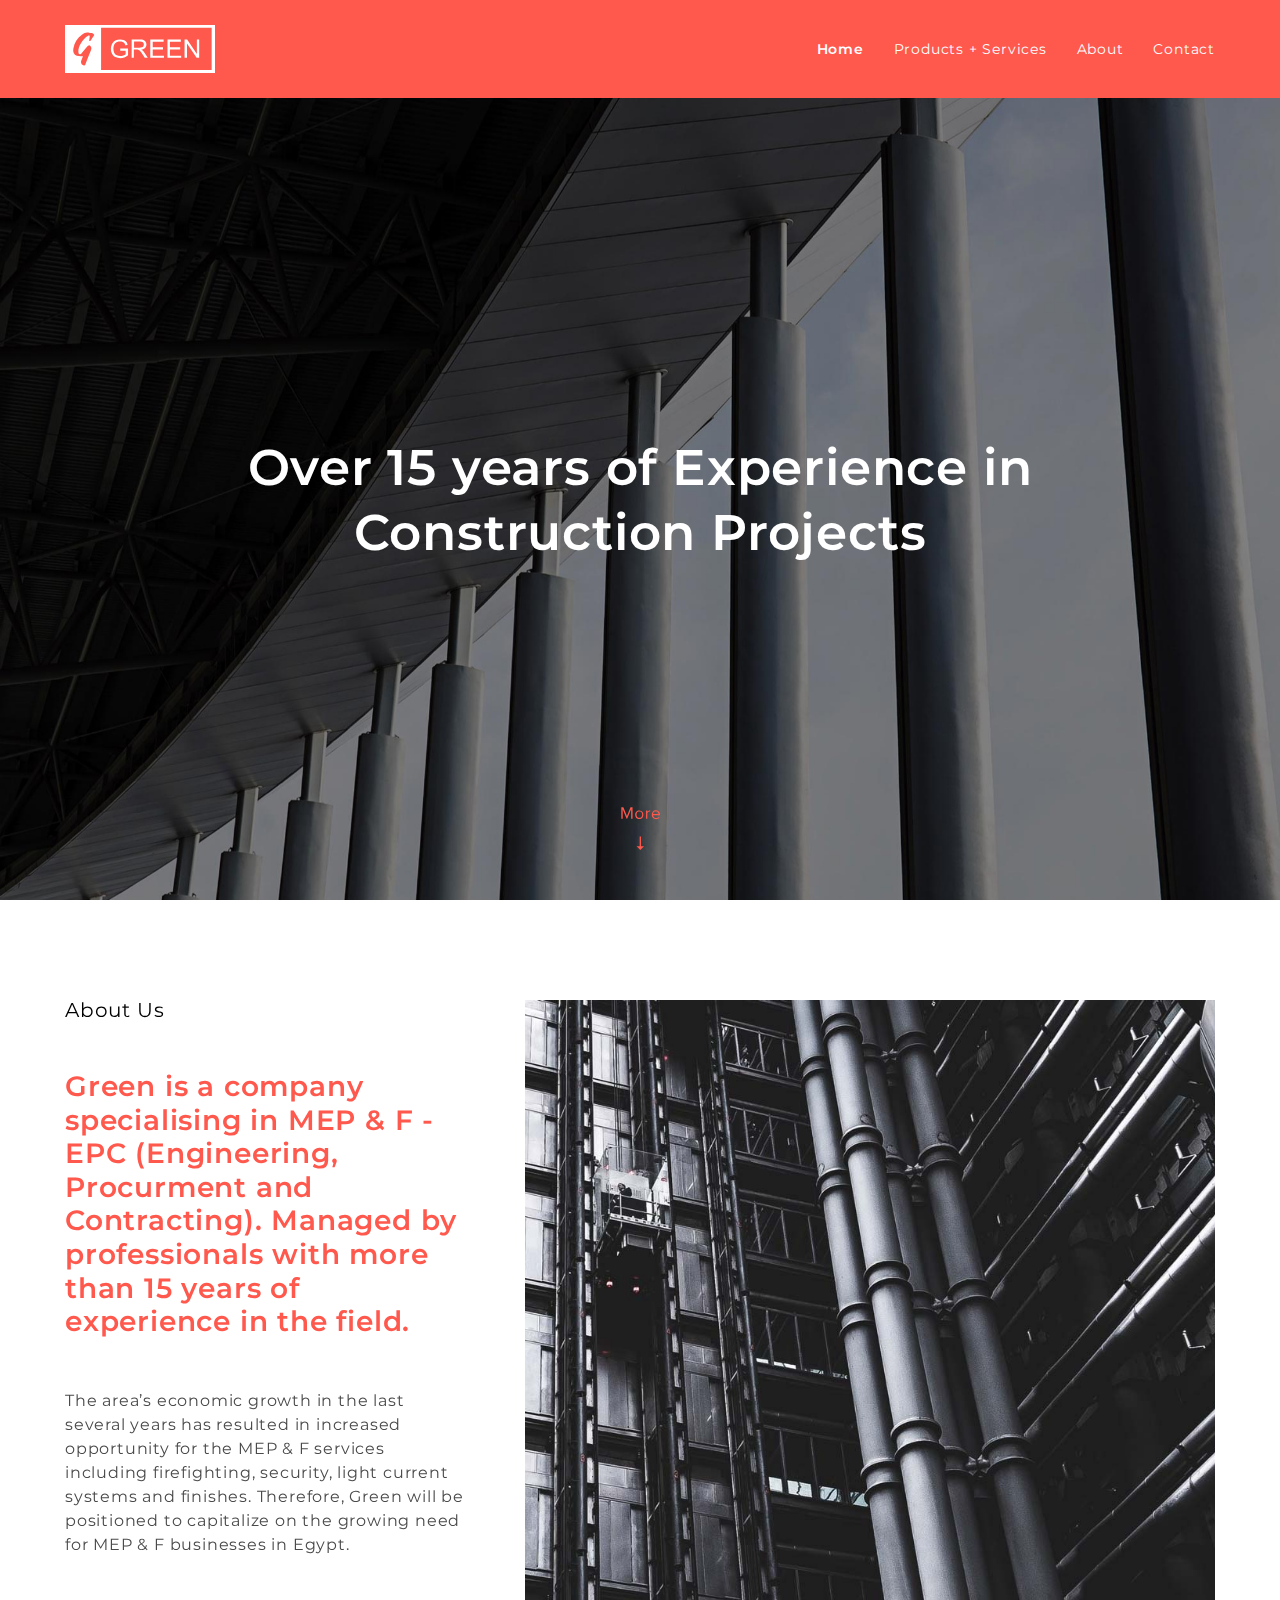
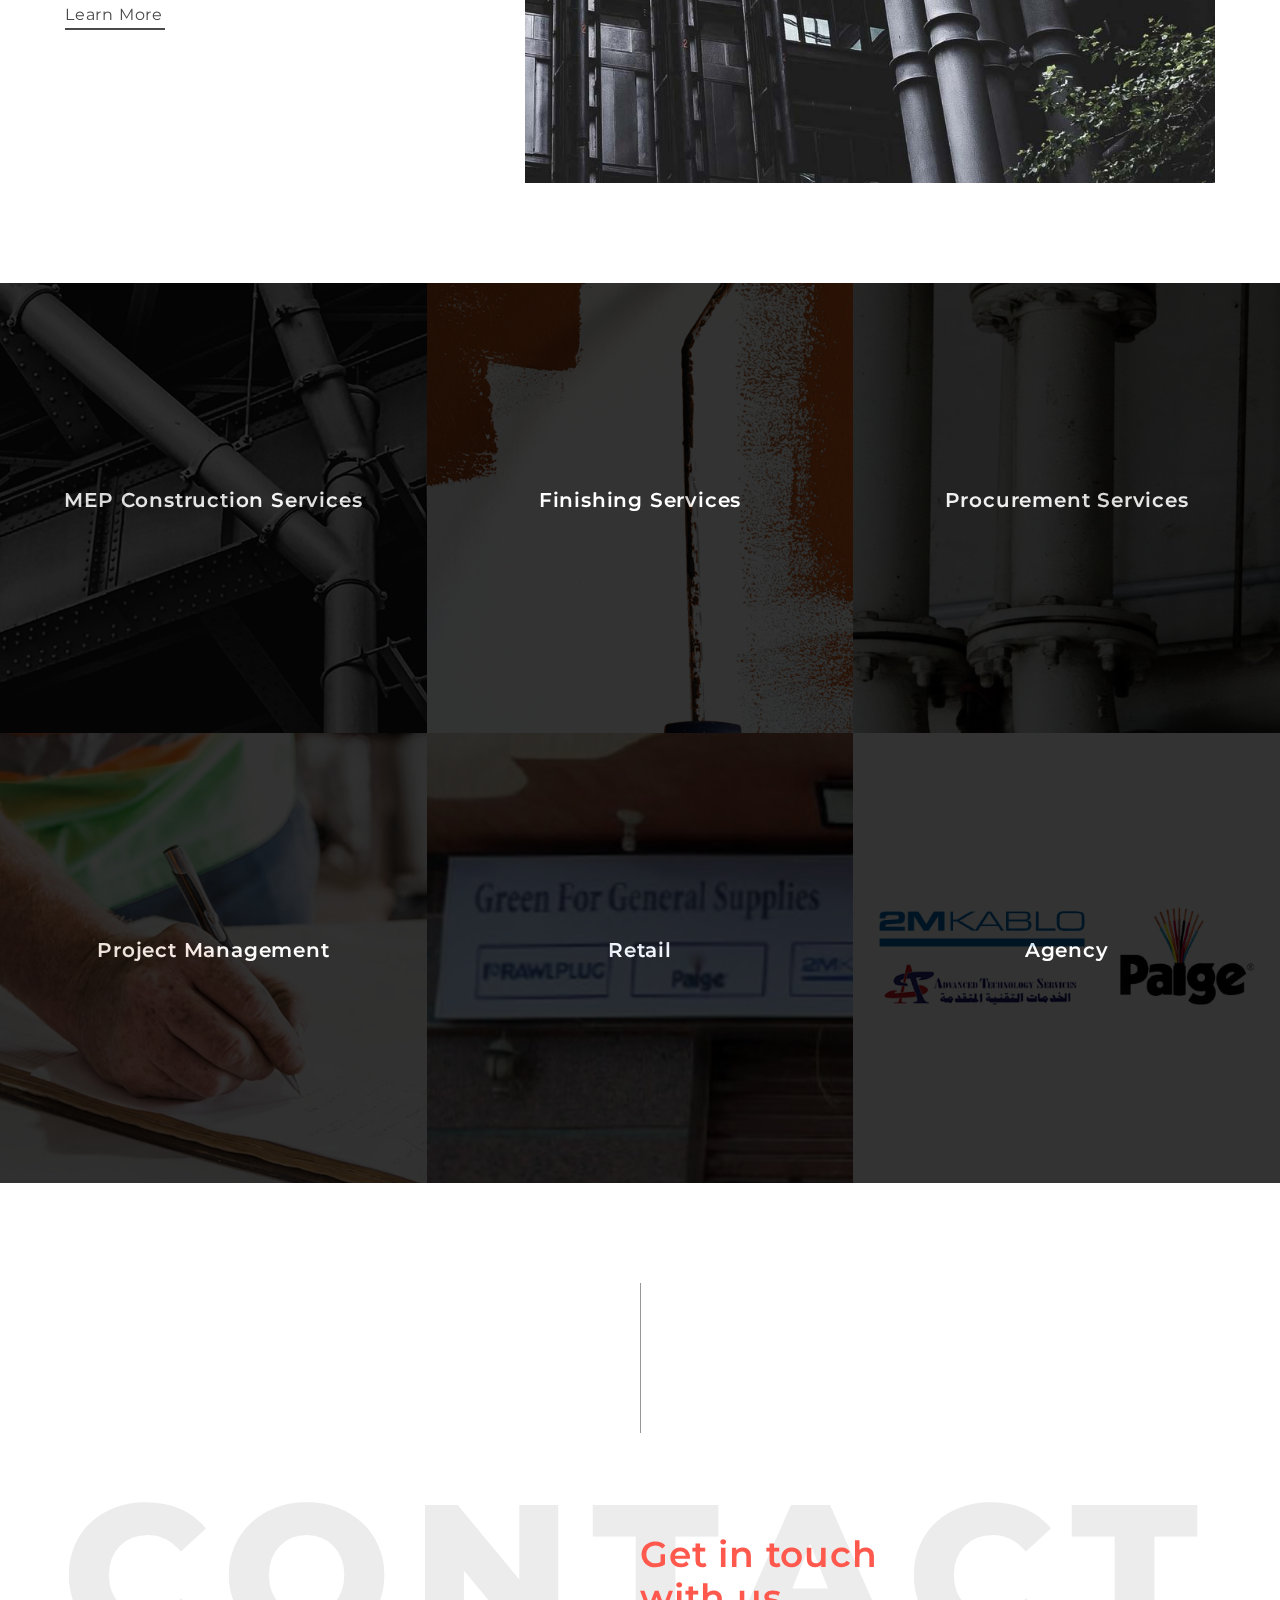
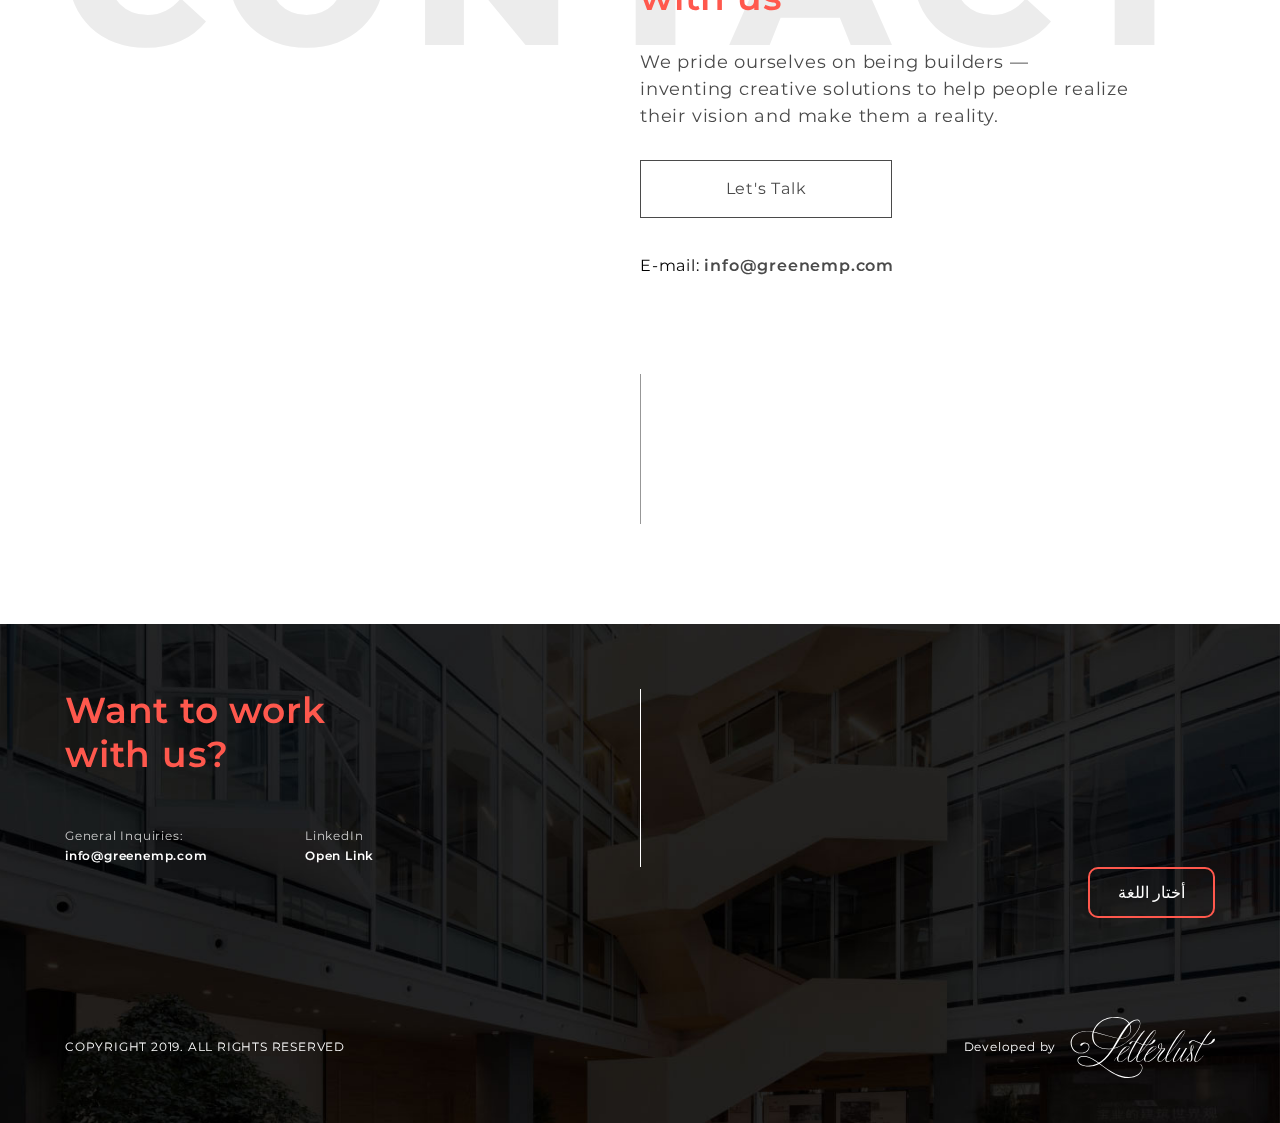
==== commit aa36b581: "Add files via upload" ====
--- a/index.html
+++ b/index.html
@@ -1,5 +1,5 @@
 <!doctype html>
-<html lang="en" >
+<html lang="en">
 
 <head>
 
@@ -9,16 +9,12 @@
     <link rel="shortcut icon" type="image/png" href="img/generic/favicon.png" />
 
     <!--fonts-->
-<link href="https://fonts.googleapis.com/css2?family=Almarai&display=swap" rel="stylesheet">
+    <link href="https://fonts.googleapis.com/css?family=Montserrat:400,600,800" rel="stylesheet">
     
     <!-- css -->
     <link rel="stylesheet" type="text/css" href="css/reset.css">
     <link rel="stylesheet" type="text/css" href="css/style.css">
     <link rel="stylesheet" type="text/css" href="css/hamburgers.css" rel="stylesheet">
-	
-	
-	<link href="https://fonts.googleapis.com/css2?family=Almarai:wght@300&display=swap" rel="stylesheet">
-
 
 </head>
 
@@ -33,19 +29,19 @@
 
         <ul class="flex-2 desktop-nav">
             <a href="index.html">
-                <li class="current-page">الصفحة الرئيسية</li>
+                <li class="current-page">Home</li>
             </a>
 
             <a href="products.html">
-                <li>الخدمات والمنتجات</li>
+                <li>Products + Services</li>
             </a>
 
             <a href="aboutus-company.html">
-                <li>عن الشركة</li>
+                <li>About</li>
             </a>
 
             <a href="contact.html">
-                <li>أتصل بنا</li>
+                <li>Contact</li>
             </a>
         </ul>
 
@@ -59,21 +55,21 @@
 
             <ul id="mobileMenuUl" class="UlTransparent">
 
-            <a href="index.html">
-                <li class="current-page">الصفحة الرئيسية</li>
-            </a>
-
-            <a href="products.html">
-                <li>الخدمات والمنتجات</li>
-            </a>
-
-            <a href="aboutus-company.html">
-                <li>عن الشركة</li>
-            </a>
-
-            <a href="contact.html">
-                <li>أتصل بنا</li>
-            </a>
+                <a href="index.html">
+                    <li class="current-page">Home</li>
+                </a>
+
+                <a href="products.html">
+                    <li>Products + Services</li>
+                </a>
+
+                <a href="aboutus-company.html">
+                    <li>About</li>
+                </a>
+
+                <a href="contact.html">
+                    <li>Contact</li>
+                </a>
 
             </ul>
 
@@ -83,8 +79,7 @@
     
     <section class="homepage-intro">
         
-        <h1>أكثر من 15 عامًا من الخبرة في
-<br>مشاريع بناء</h1>
+        <h1>Over 15 years of Experience in<br>Construction Projects</h1>
         <img src="img/homepage/more.svg">
         
     </section>
@@ -94,10 +89,10 @@
     <section class="homepage-about">
         <div class="page-padding">
             <div class="flex-1">
-                <h1 dir="rtl">معلومات عنا</h1>
-                <h2 dir="rtl">جرين هي شركة متخصصة في الهندسة الكهربائية والميكانيكية و التشطيبات والمقاولات ,. يديرها محترفون بخبرة تزيد عن 15 عامًا في هذا المجال.</h2>
-                <p dir="rtl">نظرًا للنمو الاقتصادي في المنطقة ، فقد زادت الفرص لخدمات الهندسة الكهربائية والميكانيكية والتشطيبات بما في ذلك أنظمة مكافحة الحرائق والأمن وأنظمة التيار الخفيف ، وبالتالي أصبحت جرين  في وضع يمكنها من الاستفادة من الحاجة المتزايدة لأعمال الهندسة الكهربائية والميكانيكية والتشطيبات  في مصر..</p>
-                <a href="aboutus-company.html " class="CTA"> <div dir="rtl">أعرف المزيد</div> </a>
+                <h1>About Us</h1>
+                <h2>Green is a company specialising in MEP & F - EPC (Engineering, Procurment and Contracting). Managed by professionals with more than 15 years of experience in the field.</h2>
+                <p>The area’s economic growth in the last several years has resulted in increased opportunity for the MEP & F services including firefighting, security, light current systems and finishes. Therefore, Green will be positioned to capitalize on the growing need for MEP & F businesses in Egypt.</p>
+                <a href="aboutus-company.html" class="CTA"><div>Learn More</div></a>
             </div>
             <div class="flex-2">
                 
@@ -109,76 +104,79 @@
         
         <div class="flex-1">
             <a href="products.html"><div class="img"></div></a>
-            <h2>خدمات الهندسة الكهربائية والميكانيكية </h2>
+            <h2>MEP Construction Services</h2>
         </div>
         <div class="flex-2">
             <a href="products.html"><div class="img"></div></a>
-            <h2>خدمات التشطيب</h2>
+            <h2>Finishing Services</h2>
         </div>
         <div class="flex-3">
             <a href="products.html"><div class="img"></div></a>
-            <h2>خدمات الشراء</h2>
+            <h2>Procurement Services</h2>
         </div>
         
         <div class="flex-4">
             <a href="products.html"><div class="img"></div></a>
-            <h2>ادارة مشروع</h2>
+            <h2>Project Management</h2>
         </div>
         <div class="flex-5">
             <a href="products.html"><div class="img"></div></a>
-            <h2>منفذ البيع</h2>
+            <h2>Retail</h2>
         </div>
         <div class="flex-6">
             <a href="products.html"><div class="img"></div></a>
-            <h2>وكالة</h2>
+            <h2>Agency</h2>
         </div>
         
     </section>
     
     <section class="homepage-contact">
         
-        <h1>الاتصال بنا</h1>
+        <h1>CONTACT</h1>
         
         <div class="half-section">
         
             <div class="border"></div>
             
-            <h2 > تواصل معنا </h2>
-            
-            <p dir="rtl">نحن نفخر بأننا بناة —<br>
-               ابتكار حلول مبتكرة لمساعدة الناس على تحقيق رؤيتهم وجعلها حقيقة. </p>
-            
-            <a href="#" class="letstalk"><div>تواصل معنا</div></a>
+            <h2>Get in touch<br>with us</h2>
+            
+            <p>We pride ourselves on being builders —<br>
+                inventing creative solutions to help people realize their vision and make them a reality.</p>
+            
+            <a href="#" class="letstalk"><div>Let's Talk</div></a>
             
             <h3>E-mail: <a href="#">info@greenemp.com</a></h3>
             
             <div class="border"></div>
         
         </div>
+        
     </section>
     
     <footer>
         
-       <div class="contact" >
-            <h1  >انضم لفريق العمل؟</h1>
-            <h2>للاستفسارات :<br><a href="mailto:info@greenemp.com">info@greenemp.com</a></h2>
+        <div class="contact">
+            <h1>Want to work<br>with us?</h1>
+            <h2>General Inquiries:<br><a href="mailto:info@greenemp.com">info@greenemp.com</a></h2>
             <h2>LinkedIn<br><a href="https://www.linkedin.com/company/green-electromechanical-projects/?viewAsMember=true" target="_blank">Open Link</a></h2>
         </div>
 		
 		
-		
-				  <div class="dropdown lang-img">
-		  <button onclick="myFunction()" class="dropbtn">Choose language</button>
-		  <div id="myDropdown" class="dropdown-content">
-			<a href="#">عربي</a>
-			<a href="../index.html">ENGLISH</a>
-		  </div>
-		</div>		
+			  <div class="dropdown lang-img">
+  <button onclick="myFunction()" class="dropbtn">أختار اللغة</button>
+  <div id="myDropdown" class="dropdown-content">
+    <a href="#">ENGLISH</a>
+    <a href="ar/index.html">عربي</a>
+  </div>
+</div>	
         
         <div class="credits">
             <h3>COPYRIGHT 2019. ALL RIGHTS RESERVED</h3>
             <h4>Developed by <a href="http://letterlust.studio" target="_blank"><img src="img/generic/letterlust_logo_white.svg"></a></h4>
         </div>
+		
+		
+
         
     </footer>
     
